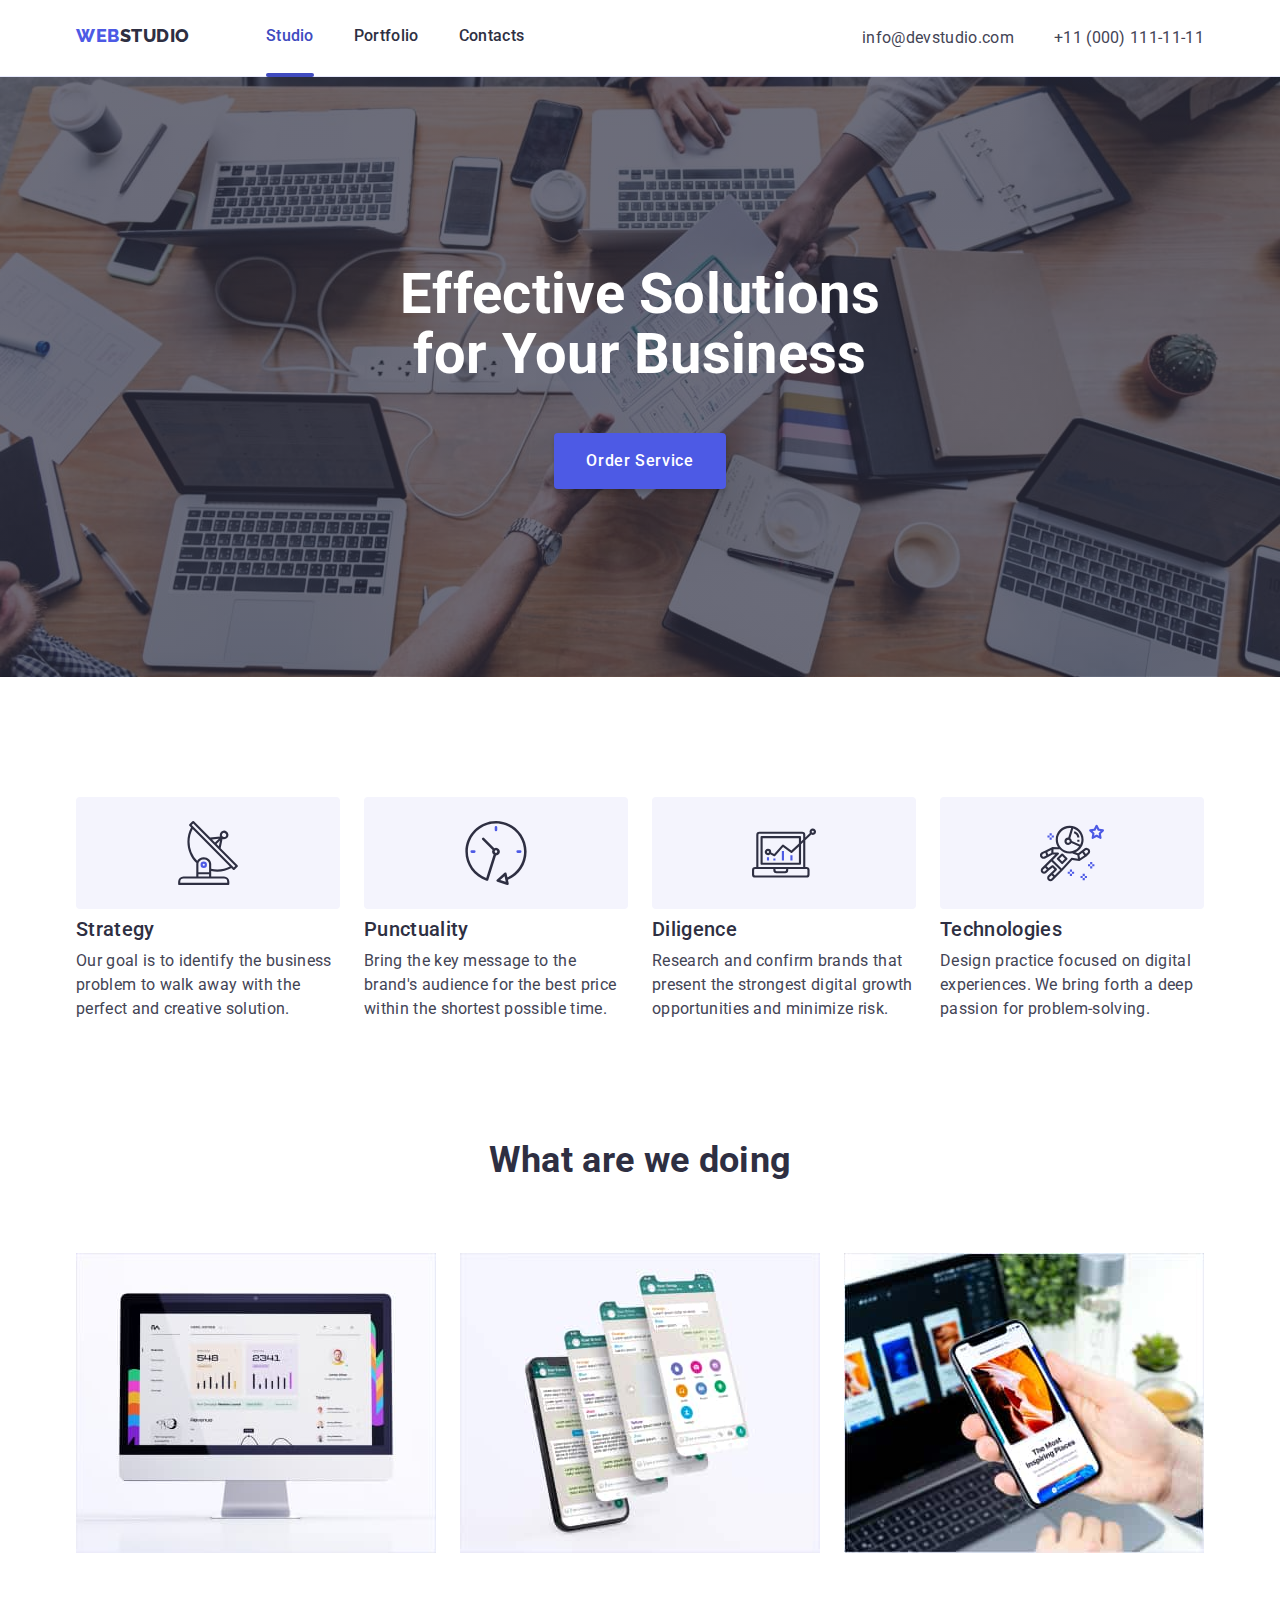
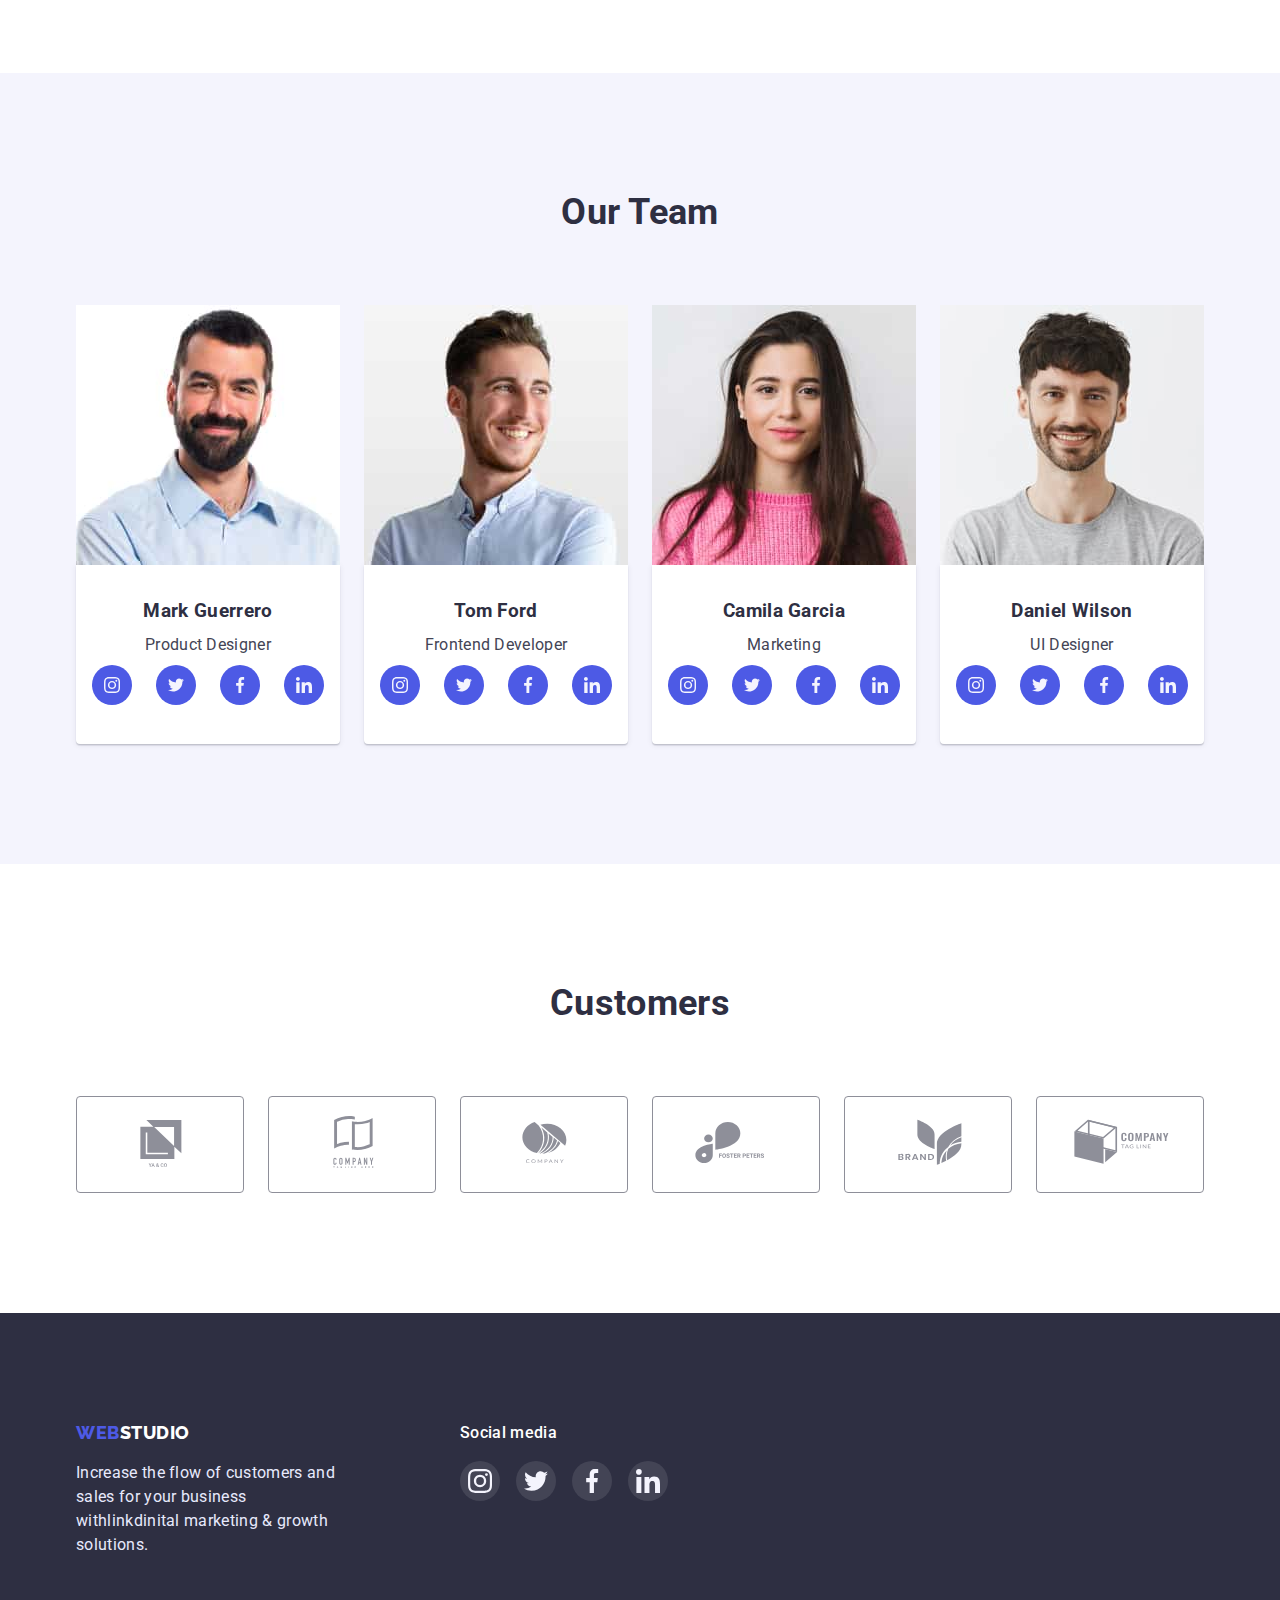
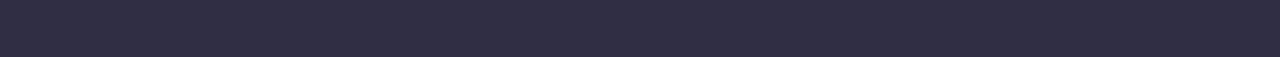
==== index.html @ 4f1c42b6 "Initial commit" ====
<!DOCTYPE html>
<html lang="en">
  <head>
    <meta charset="UTF-8" />
    <meta http-equiv="X-UA-Compatible" content="IE=edge" />
    <meta name="viewport" content="width=device-width, initial-scale=1.0" />
    <title>Document</title>
    <link rel="preconnect" href="https://fonts.googleapis.com" />
    <link rel="preconnect" href="https://fonts.gstatic.com" crossorigin />
    <link rel="preconnect" href="https://fonts.googleapis.com" />
    <link rel="preconnect" href="https://fonts.gstatic.com" crossorigin />
    <link
      href="https://fonts.googleapis.com/css2?family=Raleway:wght@800&family=Roboto:wght@400;500;700&display=swap"
      rel="stylesheet"
    />
    <link
      rel="stylesheet"
      href="https://cdnjs.cloudflare.com/ajax/libs/modern-normalize/1.1.0/modern-normalize.min.css"
    />
    <link rel="stylesheet" href="./css/styles.css" />
  </head>
  <body>
    <header class="header">
      <div class="container">
        <div class="header-inner">
          <nav class="navigation">
            <a class="logo" href="./index.html"
              >Web<span class="decorarion-header">Studio</span></a
            >
            <ul class="list nav-list">
              <li class="nav-item">
                <a class="nav-list-link current" href="./index.html">Studio</a>
              </li>
              <li class="nav-item">
                <a class="nav-list-link" href="./portfolio.html">Portfolio</a>
              </li>
              <li class="nav-item">
                <a class="nav-list-link" href="">Contacts</a>
              </li>
            </ul>
          </nav>
          <address>
            <ul class="list contact-list">
              <li>
                <a class="contacts-list-link" href="mailto:info@devstudio.com"
                  >info@devstudio.com</a
                >
              </li>
              <li>
                <a class="contacts-list-link" href="tel:+110001111111"
                  >+11 (000) 111-11-11</a
                >
              </li>
            </ul>
          </address>
        </div>
      </div>
    </header>
    <main>
      <section class="hero">
        <div class="container">
          <h1 class="title hero-title">
            Effective Solutions for Your Business
          </h1>
          <button class="button primary-button" type="button" data-modal-open>
            Order Service
          </button>
        </div>
      </section>
      <section class="section features">
        <div class="container">
          <h2 class="title visually-hidden">Features</h2>
          <ul class="list features-list">
            <li>
              <div class="thumb">
                <svg class="features-icon">
                  <use href="./images/icons.svg#icon-antenna"></use>
                </svg>
              </div>
              <h3 class="title features-title">Strategy</h3>
              <p>
                Our goal is to identify the business problem to walk away with
                the perfect and creative solution.
              </p>
            </li>
            <li>
              <div class="thumb">
                <svg class="features-icon">
                  <use href="./images/icons.svg#icon-clock"></use>
                </svg>
              </div>
              <h3 class="title features-title">Punctuality</h3>
              <p>
                Bring the key message to the brand's audience for the best price
                within the shortest possible time.
              </p>
            </li>
            <li>
              <div class="thumb">
                <svg class="features-icon">
                  <use href="./images/icons.svg#icon-diagram"></use>
                </svg>
              </div>
              <h3 class="title features-title">Diligence</h3>
              <p>
                Research and confirm brands that present the strongest digital
                growth opportunities and minimize risk.
              </p>
            </li>
            <li>
              <div class="thumb">
                <svg class="features-icon">
                  <use href="./images/icons.svg#icon-astronaut"></use>
                </svg>
              </div>
              <h3 class="title features-title">Technologies</h3>
              <p>
                Design practice focused on digital experiences. We bring forth a
                deep passion for problem-solving.
              </p>
            </li>
          </ul>
        </div>
      </section>
      <section class="section examples">
        <div class="container">
          <h2 class="title examples-title">What are we doing</h2>
          <ul class="list examples-list">
            <li>
              <img
                src="./images/offers1.jpg"
                width="360"
                alt="Making websites"
              />
            </li>
            <li>
              <img
                src="./images/offers2.jpg"
                width="360"
                alt="Creating telegram bots"
              />
            </li>
            <li>
              <img
                src="./images/offers3.jpg"
                width="360"
                alt="Creating mobile apps"
              />
            </li>
          </ul>
        </div>
      </section>
      <section class="section team">
        <div class="container">
          <h2 class="title team-title">Our Team</h2>
          <ul class="list team-list">
            <li class="team-item">
              <img src="./images/employee1.jpg" width="264" alt="Our worker" />
              <div class="team-item-descr">
                <h3 class="title team-item-title">Mark Guerrero</h3>
                <p class="team-item-text">Product Designer</p>
                <ul class="team-social-list list">
                  <li>
                    <a href="#" class="team-social-link">
                      <svg class="team-social-icon">
                        <use href="./images/icons.svg#icon-instagram"></use>
                      </svg>
                    </a>
                  </li>
                  <li>
                    <a href="#" class="team-social-link">
                      <svg class="team-social-icon">
                        <use href="./images/icons.svg#icon-twitter"></use>
                      </svg>
                    </a>
                  </li>
                  <li>
                    <a href="#" class="team-social-link">
                      <svg class="team-social-icon">
                        <use href="./images/icons.svg#icon-facebook"></use>
                      </svg>
                    </a>
                  </li>
                  <li>
                    <a href="#" class="team-social-link">
                      <svg class="team-social-icon">
                        <use href="./images/icons.svg#icon-linkedin"></use>
                      </svg>
                    </a>
                  </li>
                </ul>
              </div>
            </li>
            <li class="team-item">
              <img src="./images/employee2.jpg" width="264" alt="Our worker" />
              <div class="team-item-descr">
                <h3 class="title team-item-title">Tom Ford</h3>
                <p class="team-item-text">Frontend Developer</p>
                <ul class="team-social-list list">
                  <li>
                    <a href="#" class="team-social-link">
                      <svg class="team-social-icon">
                        <use href="./images/icons.svg#icon-instagram"></use>
                      </svg>
                    </a>
                  </li>
                  <li>
                    <a href="#" class="team-social-link">
                      <svg class="team-social-icon">
                        <use href="./images/icons.svg#icon-twitter"></use>
                      </svg>
                    </a>
                  </li>
                  <li>
                    <a href="#" class="team-social-link">
                      <svg class="team-social-icon">
                        <use href="./images/icons.svg#icon-facebook"></use>
                      </svg>
                    </a>
                  </li>
                  <li>
                    <a href="#" class="team-social-link">
                      <svg class="team-social-icon">
                        <use href="./images/icons.svg#icon-linkedin"></use>
                      </svg>
                    </a>
                  </li>
                </ul>
              </div>
            </li>
            <li class="team-item">
              <img src="./images/employee3.jpg" width="264" alt="Our worker" />
              <div class="team-item-descr">
                <h3 class="title team-item-title">Camila Garcia</h3>
                <p class="team-item-text">Marketing</p>
                <ul class="team-social-list list">
                  <li>
                    <a href="#" class="team-social-link">
                      <svg class="team-social-icon">
                        <use href="./images/icons.svg#icon-instagram"></use>
                      </svg>
                    </a>
                  </li>
                  <li>
                    <a href="#" class="team-social-link">
                      <svg class="team-social-icon">
                        <use href="./images/icons.svg#icon-twitter"></use>
                      </svg>
                    </a>
                  </li>
                  <li>
                    <a href="#" class="team-social-link">
                      <svg class="team-social-icon">
                        <use href="./images/icons.svg#icon-facebook"></use>
                      </svg>
                    </a>
                  </li>
                  <li>
                    <a href="#" class="team-social-link">
                      <svg class="team-social-icon">
                        <use href="./images/icons.svg#icon-linkedin"></use>
                      </svg>
                    </a>
                  </li>
                </ul>
              </div>
            </li>
            <li class="team-item">
              <img src="./images/employee4.jpg" width="264" alt="Our worker" />
              <div class="team-item-descr">
                <h3 class="title team-item-title">Daniel Wilson</h3>
                <p class="team-item-text">UI Designer</p>
                <ul class="team-social-list list">
                  <li>
                    <a href="#" class="team-social-link">
                      <svg class="team-social-icon">
                        <use href="./images/icons.svg#icon-instagram"></use>
                      </svg>
                    </a>
                  </li>
                  <li>
                    <a href="#" class="team-social-link">
                      <svg class="team-social-icon">
                        <use href="./images/icons.svg#icon-twitter"></use>
                      </svg>
                    </a>
                  </li>
                  <li>
                    <a href="#" class="team-social-link">
                      <svg class="team-social-icon">
                        <use href="./images/icons.svg#icon-facebook"></use>
                      </svg>
                    </a>
                  </li>
                  <li>
                    <a href="#" class="team-social-link">
                      <svg class="team-social-icon">
                        <use href="./images/icons.svg#icon-linkedin"></use>
                      </svg>
                    </a>
                  </li>
                </ul>
              </div>
            </li>
          </ul>
        </div>
      </section>
      <section class="section customers">
        <div class="container">
          <h2 class="title customers-title">Customers</h2>
          <ul class="customers-list list">
            <li>
              <a href="#" class="customers-list-link link">
                <svg class="customers-icon">
                  <use href="./images/icons.svg#icon-customer1"></use>
                </svg>
              </a>
            </li>
            <li>
              <a href="#" class="customers-list-link link">
                <svg class="customers-icon">
                  <use href="./images/icons.svg#icon-customer2"></use>
                </svg>
              </a>
            </li>
            <li>
              <a href="#" class="customers-list-link link">
                <svg class="customers-icon">
                  <use href="./images/icons.svg#icon-customer3"></use>
                </svg>
              </a>
            </li>
            <li>
              <a href="#" class="customers-list-link link">
                <svg class="customers-icon">
                  <use href="./images/icons.svg#icon-customer4"></use>
                </svg>
              </a>
            </li>
            <li>
              <a href="#" class="customers-list-link link">
                <svg class="customers-icon">
                  <use href="./images/icons.svg#icon-customer5"></use>
                </svg>
              </a>
            </li>
            <li>
              <a href="#" class="customers-list-link link">
                <svg class="customers-icon">
                  <use href="./images/icons.svg#icon-customer6"></use>
                </svg>
              </a>
            </li>
          </ul>
        </div>
      </section>
    </main>
    <footer class="footer">
      <div class="container">
        <div class="footer-inner">
          <div class="footer-textbox">
            <a class="logo" href="./index.html"
              >Web<span class="decorarion-footer">Studio</span></a
            >
            <p class="footer-text">
              Increase the flow of customers and sales for your business
              withlinkdinital marketing & growth solutions.
            </p>
          </div>
          <div class="footer-socials">
            <p class="footer-socials-text">Social media</p>
            <ul class="footer-socials-list list">
              <li>
                <a href="#" class="footer-socials-link">
                  <svg class="footer-socials-icon">
                    <use href="./images/icons.svg#icon-instagram"></use>
                  </svg>
                </a>
              </li>
              <li>
                <a href="#" class="footer-socials-link">
                  <svg class="footer-socials-icon">
                    <use href="./images/icons.svg#icon-twitter"></use>
                  </svg>
                </a>
              </li>
              <li>
                <a href="#" class="footer-socials-link">
                  <svg class="footer-socials-icon">
                    <use href="./images/icons.svg#icon-facebook"></use>
                  </svg>
                </a>
              </li>
              <li>
                <a href="#" class="footer-socials-link">
                  <svg class="footer-socials-icon">
                    <use href="./images/icons.svg#icon-linkedin"></use>
                  </svg>
                </a>
              </li>
            </ul>
          </div>
        </div>
      </div>
    </footer>
    <div class="backdrop is-hidden" data-modal>
      <div class="modal">
        <button type="button" class="modal-close" data-modal-close>
          <svg class="modal-close-icon">
            <use href="./images/icons.svg#close"></use>
          </svg>
        </button>
      </div>
    </div>

    <script src="./js/modal.js"></script>
  </body>
</html>
---- css/styles.css ----
/* Основной цвет текста #2E2F42 */
/* Вторичный цвет текста #434455 */
/* Акцент #4D5AE5 */
/* Белый #FFFFFF */
/* Акцентный текст #E7E9FC */
:root {
  --primary-text-color: #434455;
  --title-text-color: #2e2f42;
  --accent-color: #4d5ae5;
  --white-color: #ffffff;
  --accent-text-color: #e7e9fc;
  --main-hover-color: #404bbf;
  --background-color: #f4f4fd;
  --svg-fill-color: #8e8f99;

  --main-font-font-family: "Roboto", sans-serif;
  --secondary-font-font-family: "Raleway", sans-serif;

  --main-trans-dur: 250ms;
  --main-trans-time-func: cubic-bezier(0.4, 0, 0.2, 1);
}

/* =============== Reset =============== */

h1,
h2,
h3,
h4,
h5,
h6,
ul,
p {
  margin: 0;
  padding: 0;
}

img {
  display: block;
}

button {
  cursor: pointer;
}

/* =============== Common =============== */

body {
  font-family: var(--main-font-font-family);
  font-weight: 400;
  font-size: 16px;
  line-height: 1.5;
  letter-spacing: 0.02em;
  background-color: var(--white-color);
  color: var(--primary-text-color);
}

.container {
  max-width: 1158px;
  padding: 0 15px;
  margin-left: auto;
  margin-right: auto;
}

.list {
  list-style: none;
}

.title {
  color: var(--title-text-color);
}

.section {
  padding-bottom: 120px;
}

.button {
  border: none;
  cursor: pointer;
  font-family: inherit;
  font-size: inherit;
  line-height: inherit;
  font-weight: 500;
  letter-spacing: 0.04em;
}

.visually-hidden {
  position: absolute;
  width: 1px;
  height: 1px;
  margin: -1px;
  border: 0;
  padding: 0;

  white-space: nowrap;
  clip-path: inset(100%);
  clip: rect(0 0 0 0);
  overflow: hidden;
}

/* =============== Header =============== */

.header {
  border-bottom: 1px solid var(--accent-text-color);
}

.header-inner {
  display: flex;
  justify-content: space-between;
  align-items: center;
}

.navigation {
  display: flex;
  gap: 0 76px;
}

.logo {
  display: inline-block;
  padding-top: 24px;
  padding-bottom: 28px;

  font-family: var(--secondary-font-font-family);
  font-weight: 800;
  font-size: 18px;
  line-height: 1.33;
  letter-spacing: 0.03em;
  text-transform: uppercase;
  color: var(--accent-color);
  text-decoration: none;
}

.decorarion-header {
  color: var(--title-text-color);
}

.nav-list {
  display: flex;
  gap: 0 40px;
}

.nav-list-link {
  position: relative;
  display: inline-block;
  padding-top: 24px;
  padding-bottom: 28px;

  font-weight: 500;
  color: var(--title-text-color);
  text-decoration: none;

  transition: color var(--main-trans-dur) var(--main-trans-time-func);
}

.nav-list-link.current {
  color: var(--main-hover-color);
}

.nav-list-link.current::after {
  content: "";
  position: absolute;
  left: 0;
  top: calc(100% - 3px);

  width: 100%;
  height: 4px;
  background-color: var(--main-hover-color);
  border-radius: 2px;
}

.nav-list-link:hover,
.nav-list-link:focus {
  color: var(--main-hover-color);
}

.contact-list {
  display: flex;
  gap: 0 40px;
}

.contacts-list-link {
  display: inline-block;
  padding-top: 24px;
  padding-bottom: 24px;

  color: var(--primary-text-color);
  text-decoration: none;
  font-style: normal;

  transition: color var(--main-trans-dur) var(--main-trans-time-func);
}

.contacts-list-link:hover,
.contacts-list-link:focus {
  color: var(--main-hover-color);
}

/* =============== Hero =============== */

.hero {
  padding-top: 188px;
  padding-bottom: 188px;
  max-width: 1440px;
  margin: 0 auto;

  background-image: linear-gradient(
      to right,
      rgba(46, 47, 66, 0.7),
      rgba(46, 47, 66, 0.7)
    ),
    url("../images/hero-bg.jpg");
  background-repeat: no-repeat;
  background-position: center;
  background-color: var(--title-text-color);
  text-align: center;
}

.hero-title {
  max-width: 495px;
  margin: 0 auto;
  margin-bottom: 48px;

  font-size: 56px;
  line-height: 1.07;
  color: var(--white-color);
}

.primary-button {
  min-width: 169px;
  padding: 16px 32px;
  border-radius: 4px;

  color: var(--white-color);
  background-color: var(--accent-color);
  box-shadow: 0px 4px 4px rgba(0, 0, 0, 0.15);

  transition: background-color var(--main-trans-dur) var(--main-trans-time-func);
}

.primary-button:hover,
.primary-button:focus {
  background-color: var(--main-hover-color);
}

/* =============== Features =============== */

.features {
  padding-top: 120px;
}

.features-list {
  display: flex;
  gap: 24px;
  flex-wrap: wrap;
}

.features-list li {
  flex-basis: calc((100% - 72px) / 4);
}

.thumb {
  background-color: var(--background-color);
  padding: 24px 100px;
  margin-bottom: 8px;
  border-radius: 4px;
}

.features-icon {
  width: 64px;
  height: 64px;
  display: block;
}

.features-title {
  margin-bottom: 8px;

  font-weight: 500;
  font-size: 20px;
  line-height: 1.2;
}

/* =============== Examples =============== */

.examples-list {
  display: flex;
  flex-wrap: wrap;
  gap: 24px;
}

.examples-title,
.team-title {
  margin-bottom: 72px;

  font-weight: 700;
  font-size: 36px;
  line-height: 1.11;
  text-align: center;
}

/* =============== Team =============== */

.team {
  padding-top: 120px;

  background-color: var(--background-color);
}

.team-list {
  display: flex;
  flex-wrap: wrap;
  gap: 24px;

  text-align: center;
}

.team-list li {
  flex-basis: calc((100% - 72px) / 4);
}

.team-item img {
  display: block;
}

.team-item-descr {
  padding: 32px 16px;
  border-radius: 0px 0px 4px 4px;

  box-shadow: 0px 1px 6px rgba(46, 47, 66, 0.08),
    0px 1px 1px rgba(46, 47, 66, 0.16), 0px 2px 1px rgba(46, 47, 66, 0.08);
  background-color: var(--white-color);
}

.team-item-title {
  margin-bottom: 8px;
}

.team-item-text {
  margin-bottom: 8px;
}

.team-social-list {
  display: flex;
  gap: 0 24px;
  align-items: center;
}

.team-social-link {
  display: inline-block;
  padding: 12px;
  border-radius: 50%;

  background-color: var(--accent-color);

  transition: background-color var(--main-trans-dur) var(--main-trans-time-func);
}

.team-social-icon {
  display: block;
  width: 16px;
  height: 16px;

  fill: var(--background-color);
}

.team-social-link:hover,
.team-social-link:focus {
  background-color: var(--main-hover-color);
}

/* =============== Customers =============== */

.customers {
  padding-top: 120px;
}

.customers-title {
  margin-bottom: 72px;

  text-align: center;
  font-size: 36px;
  line-height: 1.11;
}

.customers-list {
  display: flex;
  flex-wrap: wrap;
  gap: 24px;
}

.customers-list li {
  flex-basis: calc((100% - 120px) / 6);
}

.customers-list-link {
  display: inline-block;
  border: 1px solid var(--svg-fill-color);
  border-radius: 4px;
  padding: 16px 31px;

  color: var(--svg-fill-color);

  transition: color var(--main-trans-dur) var(--main-trans-time-func),
    border var(--main-trans-dur) var(--main-trans-time-func);
}

.customers-icon {
  width: 104px;
  height: 56px;
  fill: currentColor;
}

.customers-list-link:hover,
.customers-list-link:focus {
  border: 1px solid var(--main-hover-color);
  color: var(--main-hover-color);
}

/* =============== Footer =============== */

.footer {
  padding-top: 100px;
  padding-bottom: 100px;

  background-color: var(--title-text-color);
}

.footer-inner {
  display: flex;
  gap: 0 120px;
}

.footer .logo {
  padding-top: 8px;
  padding-bottom: 16px;
}

.footer-text {
  max-width: 264px;

  color: var(--accent-text-color);
}

.decorarion-footer {
  color: var(--white-color);
}

.footer-socials-text {
  margin-top: 8px;
  margin-bottom: 16px;

  font-weight: 500;
  color: var(--white-color);
}

.footer-socials-list {
  display: flex;
  gap: 0 16px;
}

.footer-socials-link {
  display: inline-block;
  padding: 8px;
  border-radius: 50%;

  fill: var(--background-color);
  background: rgba(255, 255, 255, 0.1);

  transition: background-color var(--main-trans-dur) var(--main-trans-time-func);
}

.footer-socials-link:hover,
.footer-socials-link:focus {
  background-color: #31d0aa;
}

.footer-socials-icon {
  display: block;
  width: 24px;
  height: 24px;
}

/* =============== Modal window =============== */

.backdrop {
  position: fixed;
  z-index: 100;
  top: 0;
  left: 0;
  width: 100vw;
  height: 100vh;

  background-color: rgba(46, 47, 66, 0.4);

  opacity: 1;
  visibility: visible;
  transition: opacity var(--main-trans-dur) var(--main-trans-time-func),
    visibility var(--main-trans-dur) var(--main-trans-time-func);
}

.backdrop.is-hidden {
  opacity: 0;
  pointer-events: none;
  visibility: hidden;
}

.backdrop.is-hidden .modal {
  transform: translate(-50%, -50%) scale(0.7);
}

.modal {
  position: absolute;
  top: 50%;
  left: 50%;
  min-width: 408px;
  min-height: 576px;

  background: #fcfcfc;
  box-shadow: 0px 1px 1px rgba(0, 0, 0, 0.14), 0px 1px 3px rgba(0, 0, 0, 0.12),
    0px 2px 1px rgba(0, 0, 0, 0.2);
  border-radius: 4px;

  transform: translate(-50%, -50%) scale(1);
  transition: transform var(--main-trans-dur) var(--main-trans-time-func);
}

.modal-close {
  position: absolute;
  top: 24px;
  right: 24px;
  width: 24px;
  height: 24px;
  border: 1px solid rgba(0, 0, 0, 0.1);
  border-radius: 50%;
  display: flex;
  justify-content: center;
  align-items: center;

  background: #e7e9fc;
}

.modal-close-icon {
  width: 8px;
  height: 8px;
}

/* portfolio.html */

.portfolio {
  padding-top: 96px;
  padding-bottom: 120px;
}

.categories-list {
  margin-bottom: 72px;
  display: flex;
  justify-content: center;
  gap: 24px;
}

.secondary-button {
  padding: 12px 24px;
  border: 1px solid var(--accent-text-color);
  border-radius: 4px;

  background-color: var(--background-color);
  color: var(--accent-color);

  transition: background-color var(--main-trans-dur) var(--main-trans-time-func),
    color var(--main-trans-dur) var(--main-trans-time-func),
    box-shadow var(--main-trans-dur) var(--main-trans-time-func);
}

.secondary-button:hover,
.secondary-button:focus {
  border: 1px solid transparent;

  box-shadow: 0px 3px 1px rgba(0, 0, 0, 0.1), 0px 2px 1px rgba(0, 0, 0, 0.08),
    0px 2px 2px rgba(0, 0, 0, 0.12);
  background-color: var(--main-hover-color);
  color: var(--white-color);
}

.portfolio-list {
  justify-content: center;
  display: flex;
  flex-wrap: wrap;
  gap: 48px 24px;
}

.portfolio-list li {
  flex-basis: calc((100% - 48px) / 3);
}

.portfolio-list-link {
  display: inline-block;

  text-decoration: none;

  transition: box-shadow var(--main-trans-dur) var(--main-trans-time-func);
}

.portfolio-card-overlay {
  position: absolute;
  left: 0;
  top: 0;
  width: 100%;
  height: 100%;
  padding: 40px 32px 0;
  transform: translateY(100%);

  background-color: var(--accent-color);

  transition: transform var(--main-trans-dur) var(--main-trans-time-func);
}

.portfolio-card-text {
  color: var(--background-color);
}

.portfolio-list-link:hover,
.portfolio-list-link:focus {
  box-shadow: 0px 1px 6px rgba(46, 47, 66, 0.08),
    0px 1px 1px rgba(46, 47, 66, 0.16), 0px 2px 1px rgba(46, 47, 66, 0.08);
}

.portfolio-list-link:hover .portfolio-card-overlay,
.portfolio-list-link:focus .portfolio-card-overlay {
  transform: translateY(0);
}

.portfolio-thumb {
  position: relative;
  overflow: hidden;
}

.portfolio-img {
  display: block;
}

.portfolio-item-descr {
  padding: 32px 16px;
  border-right: 1px solid var(--accent-text-color);
  border-left: 1px solid var(--accent-text-color);
  border-bottom: 1px solid var(--accent-text-color);
}

.portfolio-item-title {
  margin-bottom: 8px;

  font-weight: 500;
  font-size: 20px;
  line-height: 1.2;
}

.portfolio-item-text {
  color: var(--primary-text-color);
}
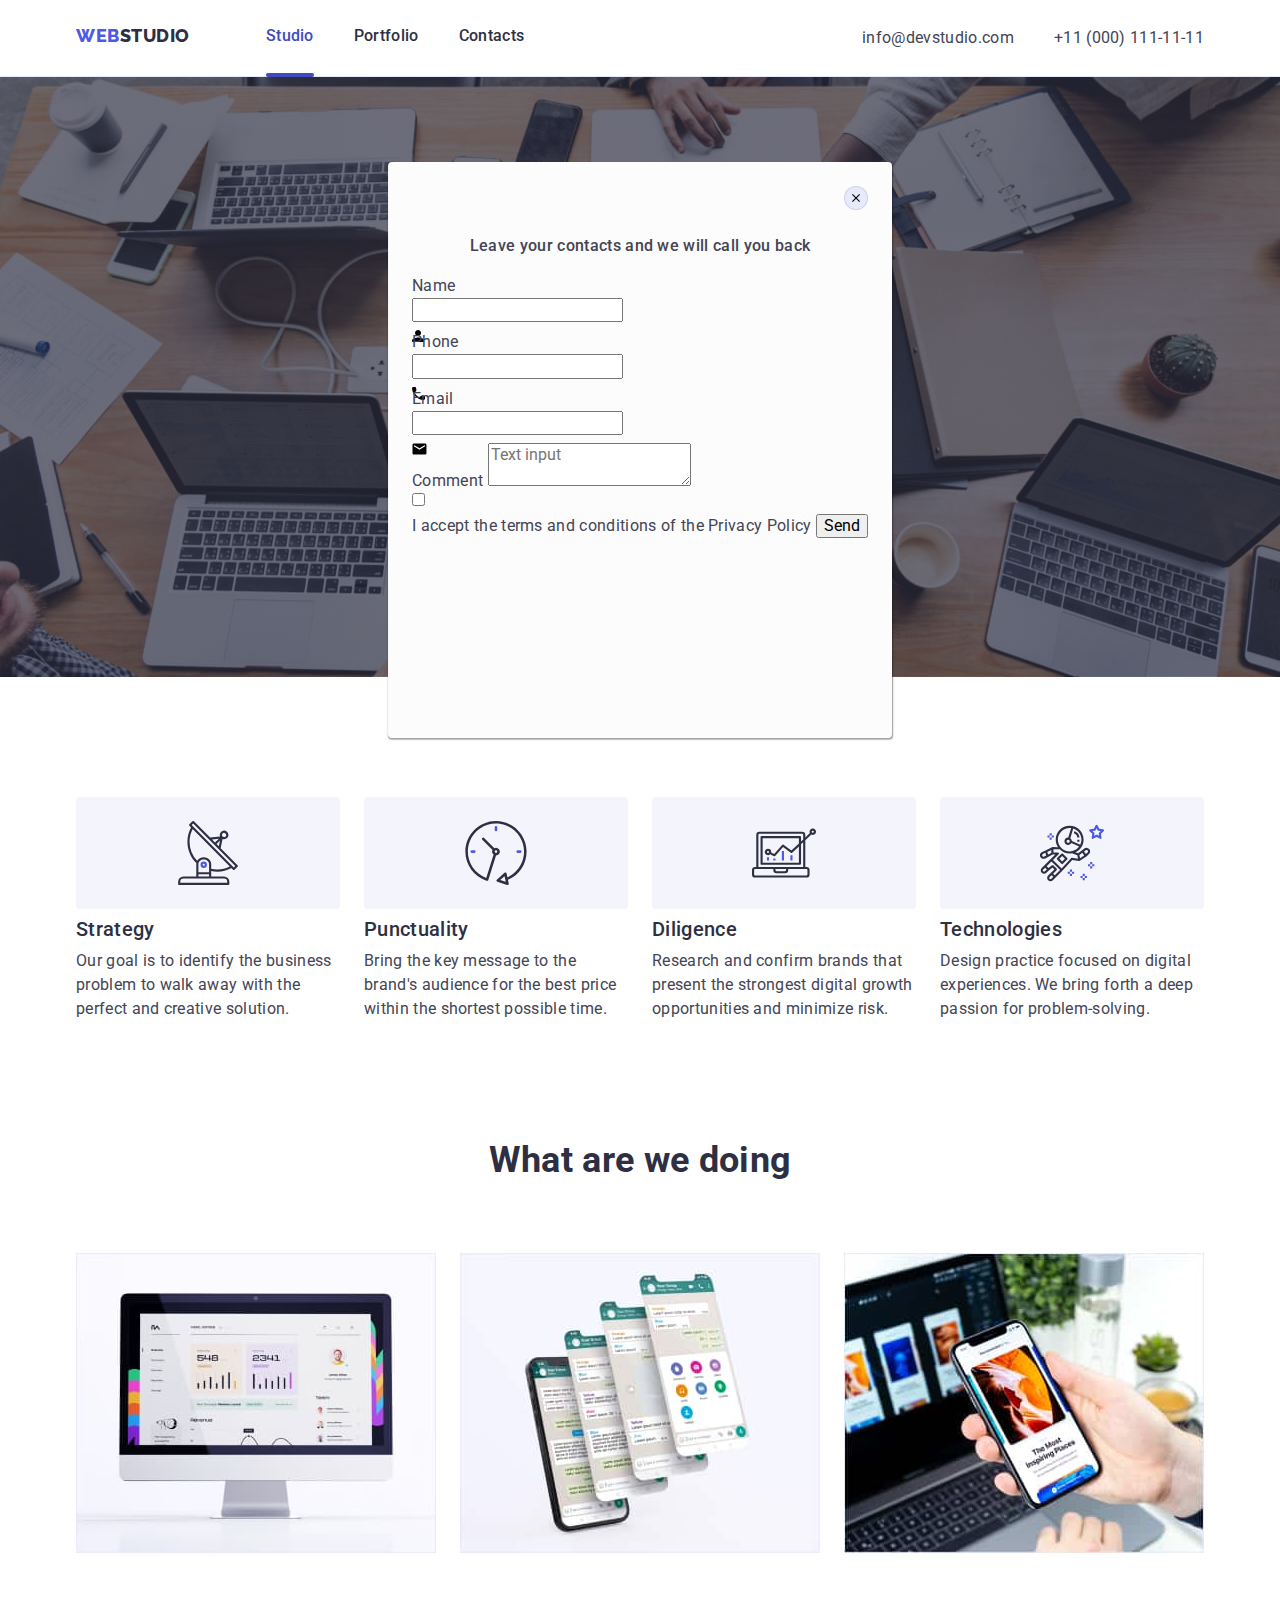
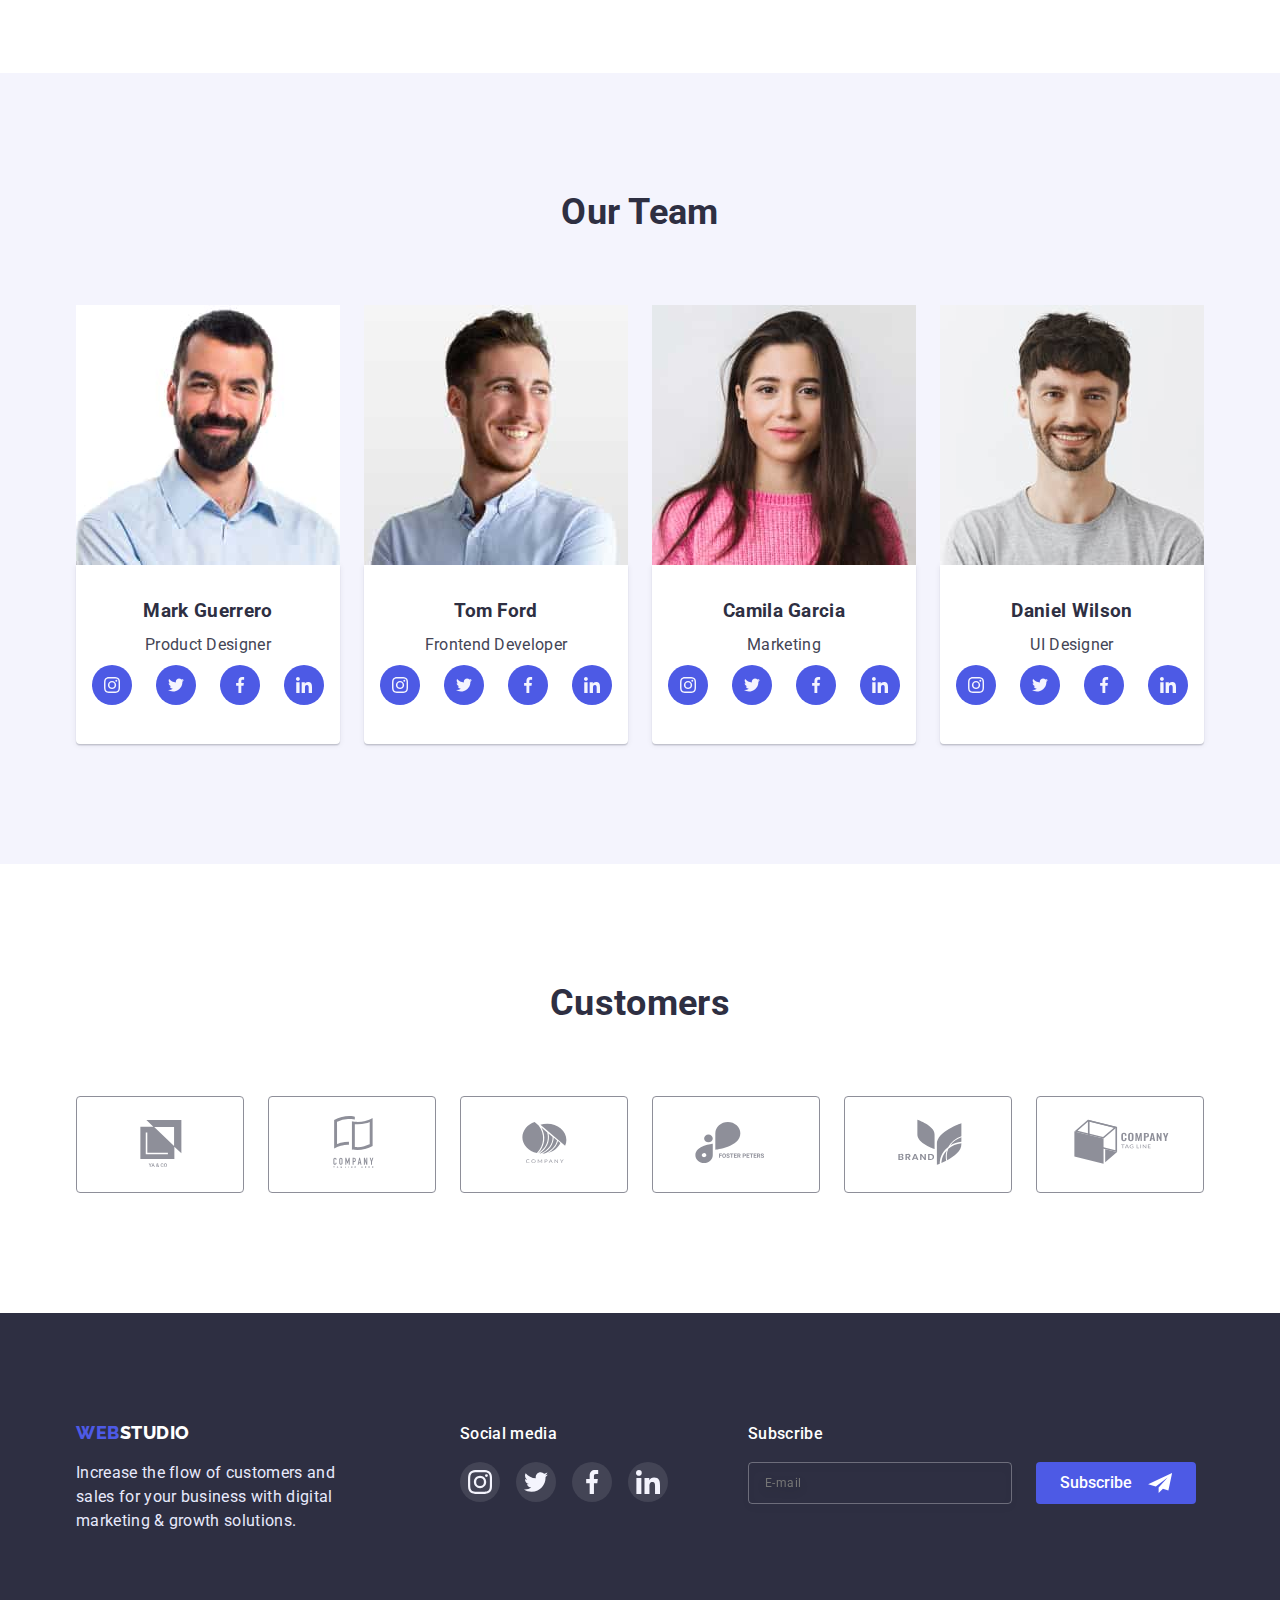
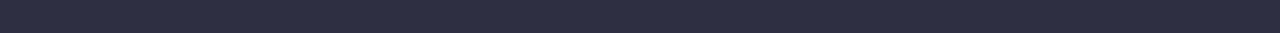
==== commit 0838b175: "footer form" ====
--- a/index.html
+++ b/index.html
@@ -363,8 +363,8 @@
               >Web<span class="decorarion-footer">Studio</span></a
             >
             <p class="footer-text">
-              Increase the flow of customers and sales for your business
-              withlinkdinital marketing & growth solutions.
+              Increase the flow of customers and sales for your business with
+              digital marketing & growth solutions.
             </p>
           </div>
           <div class="footer-socials">
@@ -400,18 +400,72 @@
               </li>
             </ul>
           </div>
+          <div class="subscription-box">
+            <p class="subscription-box-text">Subscribe</p>
+            <form class="subscription-form">
+              <label class="visually-hidden" for="email">Email</label>
+              <input
+                class="subscription-form-input"
+                type="email"
+                placeholder="E-mail"
+                name="email"
+                id="email"
+              />
+              <button class="subscription-form-btn" type="submit">
+                Subscribe
+                <svg class="subscription-form-icon">
+                  <use href="./images/icons.svg#icon-send"></use>
+                </svg>
+              </button>
+            </form>
+          </div>
         </div>
       </div>
     </footer>
-    <div class="backdrop is-hidden" data-modal>
-      <div class="modal">
-        <button type="button" class="modal-close" data-modal-close>
-          <svg class="modal-close-icon">
-            <use href="./images/icons.svg#close"></use>
+    <!-- <div class="backdrop is-hidden" data-modal> -->
+    <div class="modal">
+      <button type="button" class="modal-close" data-modal-close>
+        <svg class="modal-close-icon">
+          <use href="./images/icons.svg#close"></use>
+        </svg>
+      </button>
+      <p class="modal-title">
+        <b>Leave your contacts and we will call you back</b>
+      </p>
+      <form class="modal-form">
+        <label class="modal-form-label"
+          >Name
+          <input type="text" name="user_name" />
+          <svg class="modal-input-icon" width="12" height="12">
+            <use href="./images/icons.svg#icon-name"></use>
           </svg>
-        </button>
-      </div>
+        </label>
+        <label class="modal-form-label"
+          >Phone
+          <input type="tel" name="user_phone" />
+          <svg class="modal-input-icon" width="13" height="13">
+            <use href="./images/icons.svg#icon-phone"></use>
+          </svg>
+        </label>
+        <label class="modal-form-label"
+          >Email
+          <input type="email" name="user_email" />
+          <svg class="modal-input-icon" width="15" height="12">
+            <use href="./images/icons.svg#icon-email"></use>
+          </svg>
+        </label>
+        <label class="modal-form-label"
+          >Comment
+          <textarea name="modal_commen" placeholder="Text input"></textarea>
+        </label>
+        <label class="modal-form-label">
+          <input type="checkbox" name="policy" /> I accept the terms and
+          conditions of the <a class="privacy">Privacy Policy</a>
+        </label>
+        <button type="submit">Send</button>
+      </form>
     </div>
+    <!-- </div> -->
 
     <script src="./js/modal.js"></script>
   </body>
--- a/css/styles.css
+++ b/css/styles.css
@@ -42,6 +42,10 @@
   cursor: pointer;
 }
 
+b {
+  font-weight: inherit;
+}
+
 /* =============== Common =============== */
 
 body {
@@ -425,7 +429,11 @@
 
 .footer-inner {
   display: flex;
-  gap: 0 120px;
+  align-items: baseline;
+}
+
+.footer-textbox {
+  margin-right: 120px;
 }
 
 .footer .logo {
@@ -443,8 +451,12 @@
   color: var(--white-color);
 }
 
-.footer-socials-text {
-  margin-top: 8px;
+.footer-socials {
+  margin-right: 80px;
+}
+
+.footer-socials-text,
+.subscription-box-text {
   margin-bottom: 16px;
 
   font-weight: 500;
@@ -476,6 +488,51 @@
   display: block;
   width: 24px;
   height: 24px;
+}
+
+.subscription-form {
+  display: flex;
+  gap: 0 24px;
+}
+
+.subscription-form-input {
+  display: block;
+  width: 264px;
+  padding: 8px 0 8px 16px;
+  border: 1px solid rgba(255, 255, 255, 0.3);
+  filter: drop-shadow(0px 4px 4px rgba(0, 0, 0, 0.15));
+  border-radius: 4px;
+
+  background-color: transparent;
+  letter-spacing: 0.04em;
+  color: rgba(255, 255, 255, 0.6);
+  font-size: 12px;
+  line-height: 2;
+}
+
+.subscription-form-btn {
+  display: flex;
+  align-items: center;
+  padding: 10px 24px;
+  border: none;
+  border-radius: 4px;
+
+  background-color: var(--accent-color);
+  font-weight: 500;
+  color: var(--white-color);
+
+  transition: background-color var(--main-trans-dur) var(--main-trans-time-func);
+}
+
+.subscription-form-btn:hover,
+.subscription-form-btn:focus {
+  background-color: var(--main-hover-color);
+}
+
+.subscription-form-icon {
+  width: 24px;
+  height: 20px;
+  margin-left: 16px;
 }
 
 /* =============== Modal window =============== */
@@ -512,6 +569,7 @@
   left: 50%;
   min-width: 408px;
   min-height: 576px;
+  padding: 72px 24px 24px;
 
   background: #fcfcfc;
   box-shadow: 0px 1px 1px rgba(0, 0, 0, 0.14), 0px 1px 3px rgba(0, 0, 0, 0.12),
@@ -542,6 +600,29 @@
   height: 8px;
 }
 
+.modal-title {
+  margin-bottom: 16px;
+
+  text-align: center;
+  font-weight: 500;
+}
+.modal-form {
+}
+.modal-form-label {
+  position: relative;
+}
+
+.modal-form-label input {
+  display: block;
+  margin-bottom: 8px;
+}
+
+.modal-input-icon {
+  position: absolute;
+}
+.privacy {
+}
+
 /* portfolio.html */
 
 .portfolio {
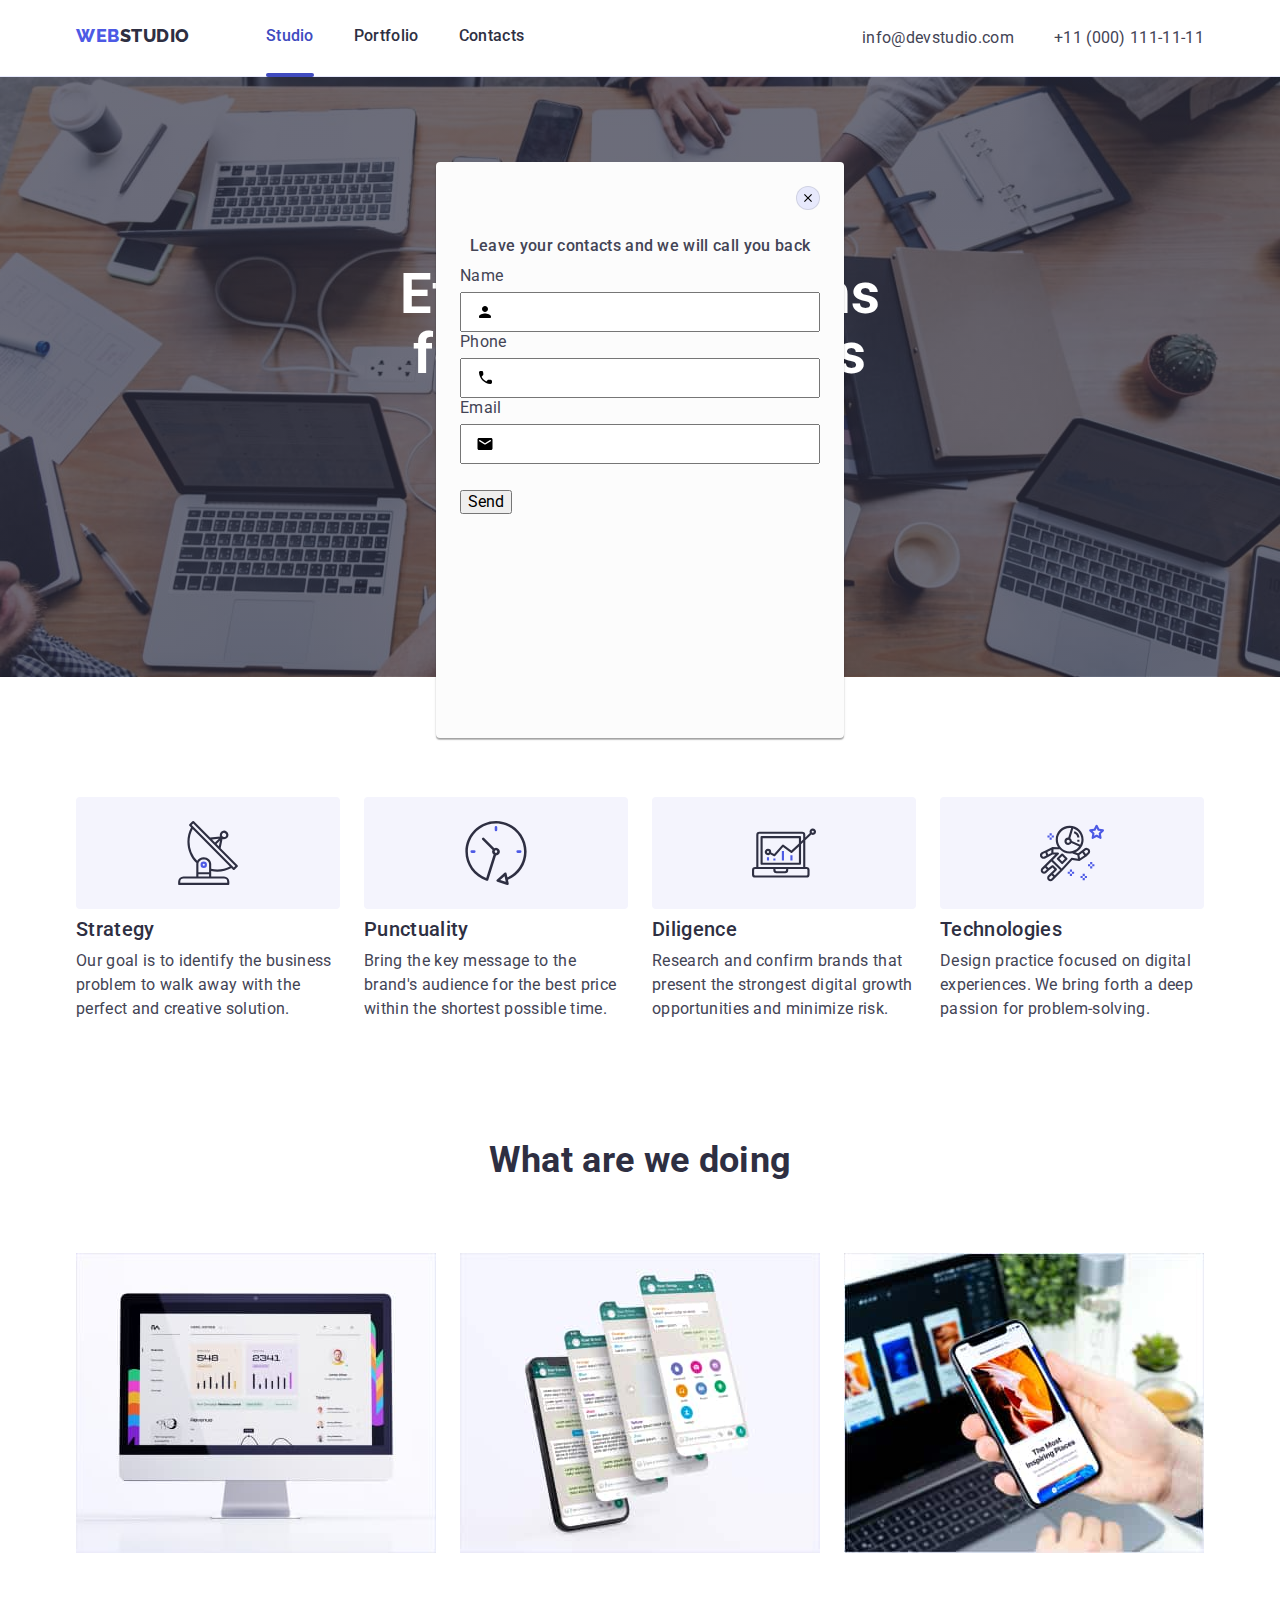
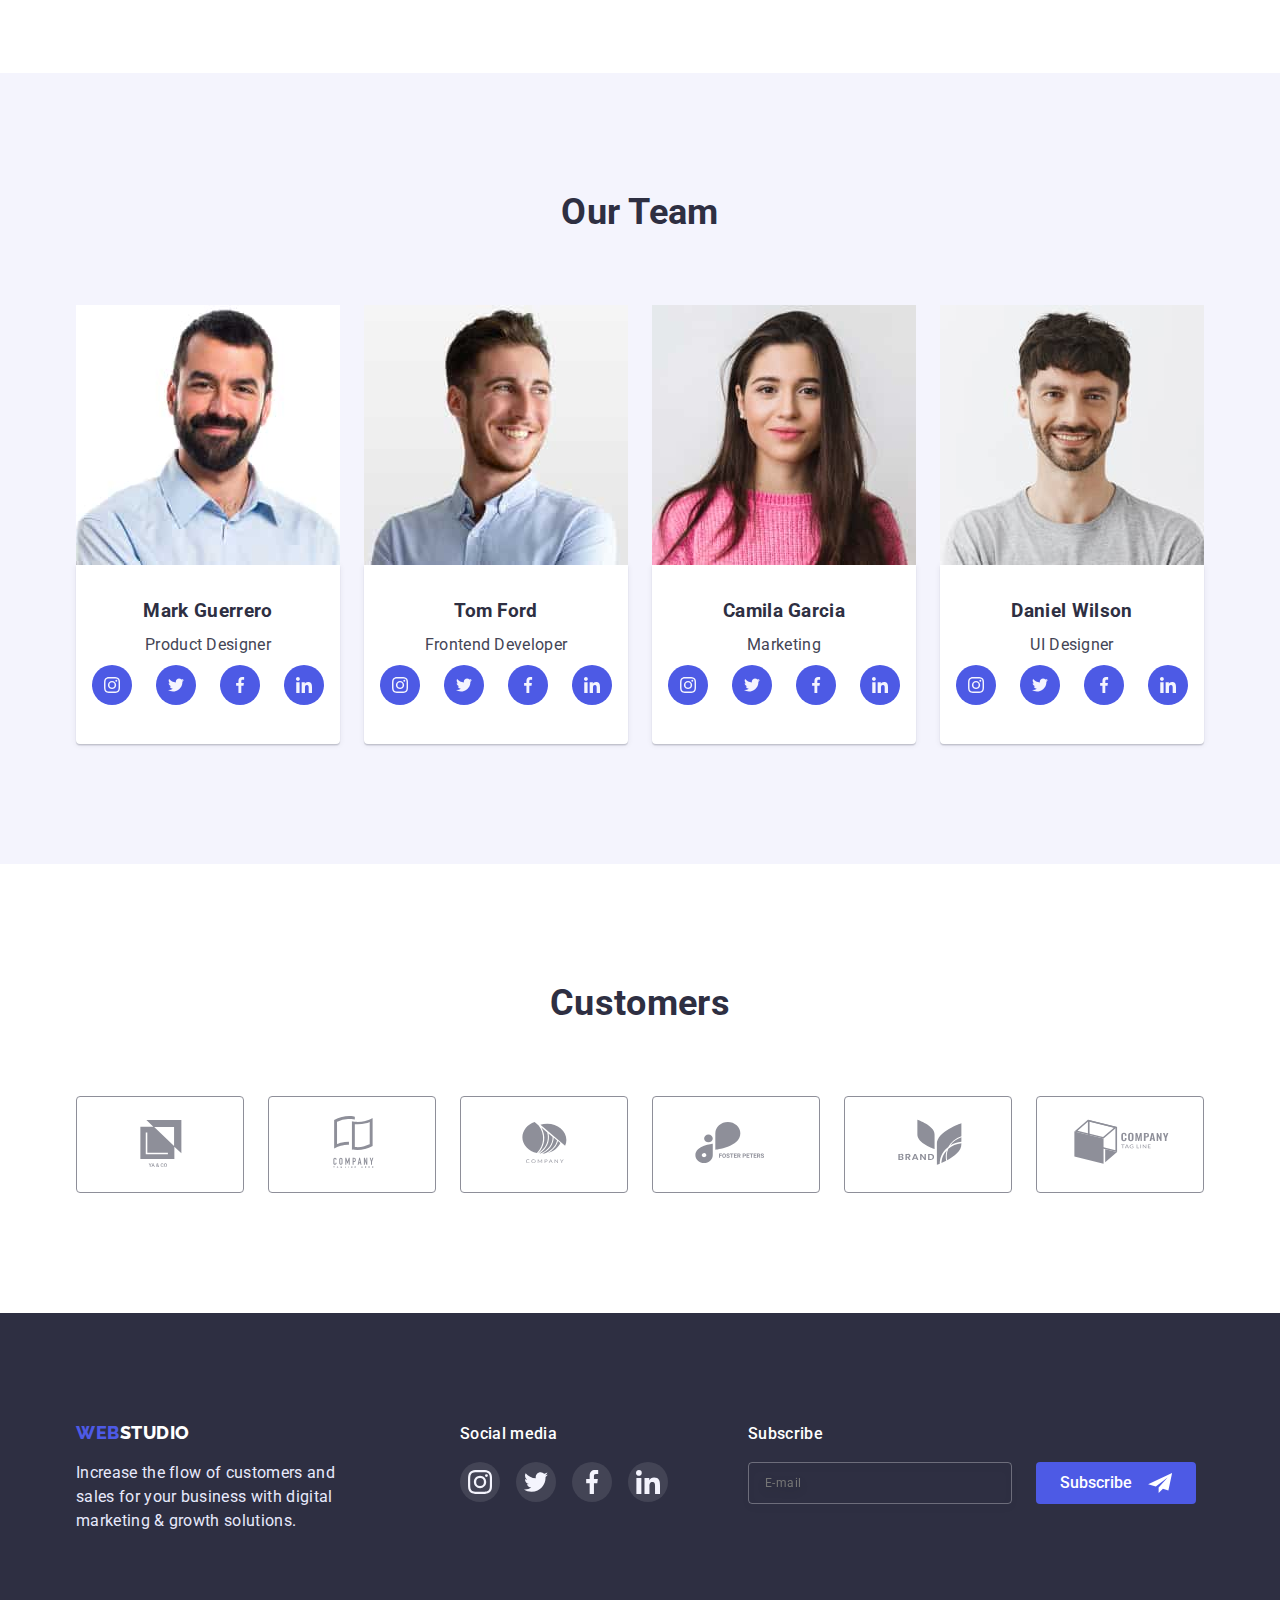
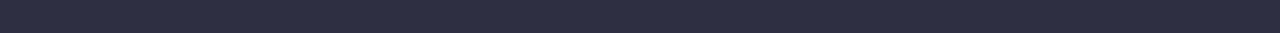
==== commit b18eaa7a: "changes" ====
--- a/index.html
+++ b/index.html
@@ -433,35 +433,35 @@
         <b>Leave your contacts and we will call you back</b>
       </p>
       <form class="modal-form">
-        <label class="modal-form-label"
-          >Name
+        <label class="modal-form-field">
+          <span class="modal-form-label">Name</span>
           <input type="text" name="user_name" />
-          <svg class="modal-input-icon" width="12" height="12">
-            <use href="./images/icons.svg#icon-name"></use>
+          <svg class="modal-input-icon" width="18" height="18">
+            <use href="./images/icons.svg#icon-person"></use>
           </svg>
         </label>
-        <label class="modal-form-label"
-          >Phone
+        <label class="modal-form-field">
+          <span class="modal-form-label">Phone</span>
           <input type="tel" name="user_phone" />
-          <svg class="modal-input-icon" width="13" height="13">
+          <svg class="modal-input-icon" width="18" height="24">
             <use href="./images/icons.svg#icon-phone"></use>
           </svg>
         </label>
-        <label class="modal-form-label"
-          >Email
+        <label class="modal-form-field">
+          <span class="modal-form-label">Email</span>
           <input type="email" name="user_email" />
-          <svg class="modal-input-icon" width="15" height="12">
+          <svg class="modal-input-icon" width="18" height="24">
             <use href="./images/icons.svg#icon-email"></use>
           </svg>
         </label>
-        <label class="modal-form-label"
+        <!-- <label class="modal-form-label"
           >Comment
           <textarea name="modal_commen" placeholder="Text input"></textarea>
         </label>
         <label class="modal-form-label">
           <input type="checkbox" name="policy" /> I accept the terms and
           conditions of the <a class="privacy">Privacy Policy</a>
-        </label>
+        </label> -->
         <button type="submit">Send</button>
       </form>
     </div>
--- a/css/styles.css
+++ b/css/styles.css
@@ -601,26 +601,44 @@
 }
 
 .modal-title {
-  margin-bottom: 16px;
+  margin-bottom: 34px;
 
   text-align: center;
   font-weight: 500;
 }
 .modal-form {
 }
+.modal-form-field {
+  position: relative;
+  display: block;
+  margin-bottom: 26px;
+}
+
 .modal-form-label {
-  position: relative;
-}
-
-.modal-form-label input {
-  display: block;
+  position: absolute;
+  bottom: calc(100% + 4px);
+}
+
+.modal-form-field input {
+  display: block;
+  width: 100%;
+  height: 40px;
   margin-bottom: 8px;
+  padding: 11px 0 11px 38px;
 }
 
 .modal-input-icon {
   position: absolute;
-}
+  top: 50%;
+  transform: translateY(-50%);
+  left: 16px;
+}
+
 .privacy {
+}
+
+.modal-form button {
+  display: block;
 }
 
 /* portfolio.html */
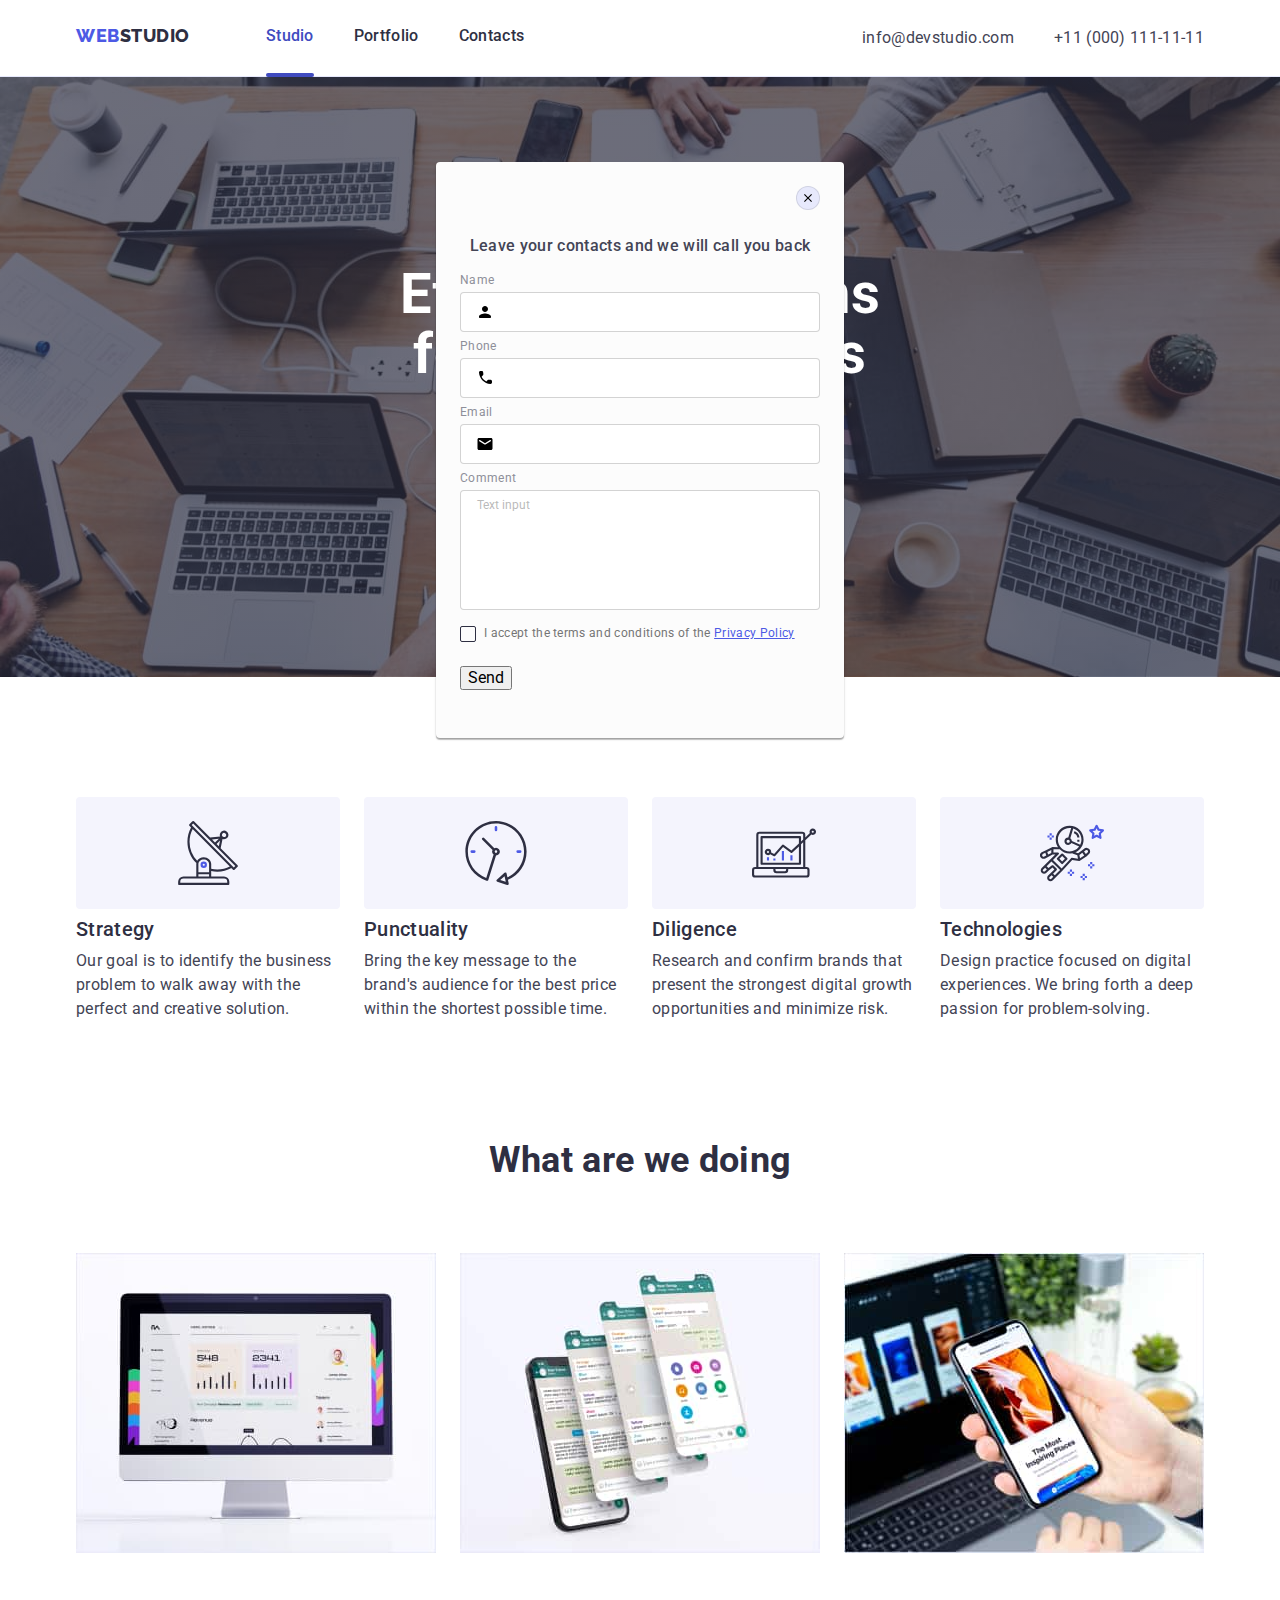
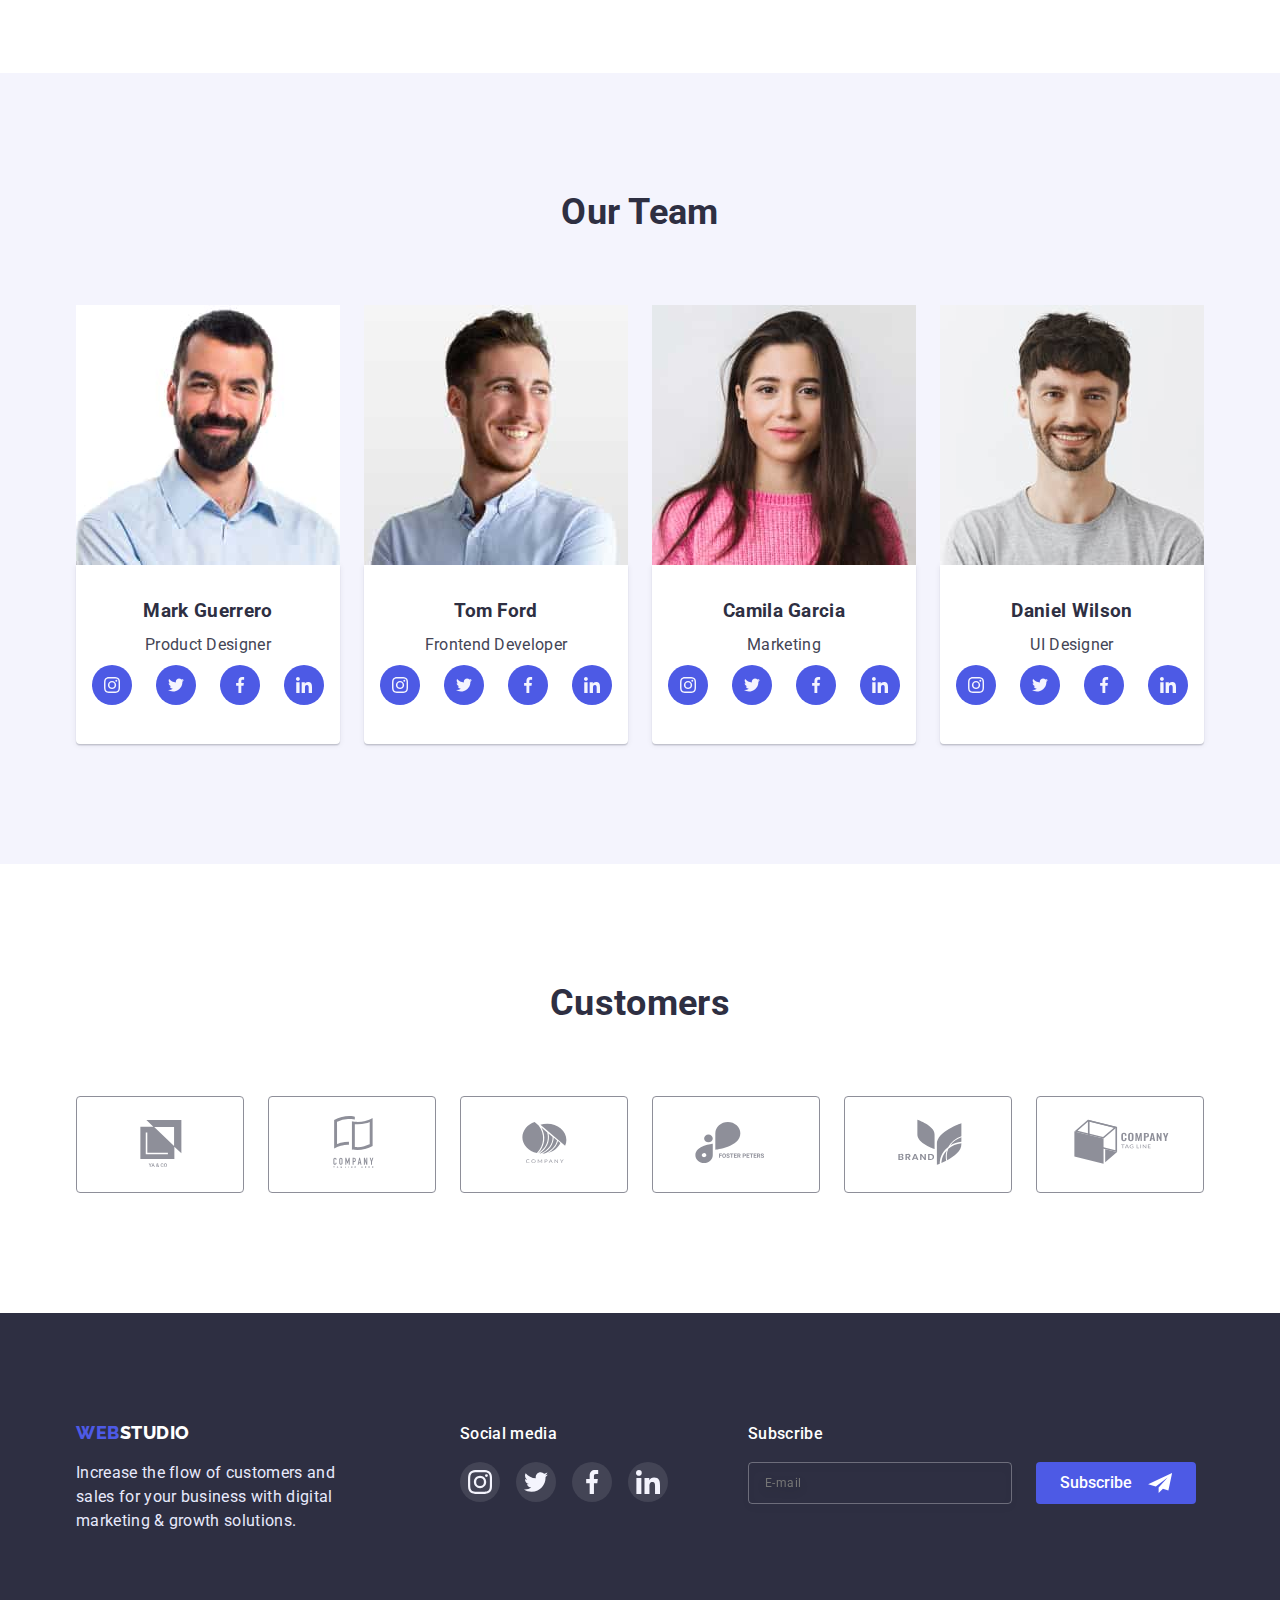
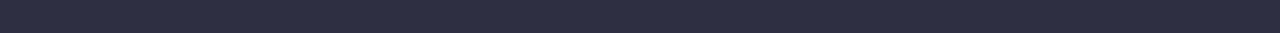
==== commit 6f5ed277: "modal-form" ====
--- a/index.html
+++ b/index.html
@@ -435,33 +435,41 @@
       <form class="modal-form">
         <label class="modal-form-field">
           <span class="modal-form-label">Name</span>
-          <input type="text" name="user_name" />
+          <input class="modal-form-input" type="text" name="user_name" />
           <svg class="modal-input-icon" width="18" height="18">
             <use href="./images/icons.svg#icon-person"></use>
           </svg>
         </label>
         <label class="modal-form-field">
           <span class="modal-form-label">Phone</span>
-          <input type="tel" name="user_phone" />
+          <input class="modal-form-input" type="tel" name="user_phone" />
           <svg class="modal-input-icon" width="18" height="24">
             <use href="./images/icons.svg#icon-phone"></use>
           </svg>
         </label>
         <label class="modal-form-field">
           <span class="modal-form-label">Email</span>
-          <input type="email" name="user_email" />
+          <input class="modal-form-input" type="email" name="user_email" />
           <svg class="modal-input-icon" width="18" height="24">
             <use href="./images/icons.svg#icon-email"></use>
           </svg>
         </label>
-        <!-- <label class="modal-form-label"
-          >Comment
-          <textarea name="modal_commen" placeholder="Text input"></textarea>
+        <label class="modal-form-field">
+          <span class="modal-form-label">Comment</span>
+          <textarea
+            class="modal-form-input modal-form-comment"
+            name="modal_commen"
+            placeholder="Text input"
+          ></textarea>
         </label>
-        <label class="modal-form-label">
-          <input type="checkbox" name="policy" /> I accept the terms and
-          conditions of the <a class="privacy">Privacy Policy</a>
-        </label> -->
+        <label class="modal-form-label-checkbox">
+          <input class="modal-form-checkbox" type="checkbox" name="policy" />
+          <span class="checkbox-icon"></span>
+          <span class="privacy-text">
+            I accept the terms and conditions of the
+            <a class="privacy-link">Privacy Policy</a>
+          </span>
+        </label>
         <button type="submit">Send</button>
       </form>
     </div>
--- a/css/styles.css
+++ b/css/styles.css
@@ -606,25 +606,47 @@
   text-align: center;
   font-weight: 500;
 }
-.modal-form {
-}
+
 .modal-form-field {
   position: relative;
   display: block;
   margin-bottom: 26px;
+}
+
+.modal-form-field:nth-child(4) {
+  margin-bottom: 16px;
 }
 
 .modal-form-label {
   position: absolute;
   bottom: calc(100% + 4px);
-}
-
-.modal-form-field input {
+
+  font-size: 12px;
+  line-height: 1.16;
+  letter-spacing: 0.04;
+  color: #8e8f99;
+}
+
+.modal-form-input {
   display: block;
   width: 100%;
   height: 40px;
   margin-bottom: 8px;
   padding: 11px 0 11px 38px;
+  border: 1px solid rgba(33, 33, 33, 0.2);
+  border-radius: 4px;
+
+  font-size: 12px;
+  line-height: 1.16;
+  letter-spacing: 0.04;
+}
+
+.modal-form-field:focus-within > .modal-form-input {
+  border: 1px solid var(--accent-color);
+}
+
+.modal-form-field:focus-within .modal-input-icon {
+  fill: var(--accent-color);
 }
 
 .modal-input-icon {
@@ -634,7 +656,59 @@
   left: 16px;
 }
 
-.privacy {
+.modal-form-comment {
+  resize: none;
+  height: 120px;
+  padding: 8px 0 8px 16px;
+}
+
+.modal-form-comment::placeholder {
+  color: rgba(117, 117, 117, 0.5);
+}
+
+.modal-form-label-checkbox {
+  margin-bottom: 24px;
+  display: flex;
+  align-items: center;
+}
+
+.checkbox-icon {
+  display: inline-block;
+  margin-right: 8px;
+  width: 16px;
+  height: 16px;
+  background-color: transparent;
+
+  border: 1.25px solid var(--title-text-color);
+  border-radius: 2px;
+}
+
+.modal-form-checkbox {
+  appearance: none;
+  position: absolute;
+  top: 0;
+  left: 0;
+}
+
+.modal-form-checkbox:checked + .checkbox-icon {
+  background-image: url(../images/checkbox.svg);
+  background-repeat: no-repeat;
+  background-position: center;
+  background-size: cover;
+  border: none;
+}
+
+.privacy-text {
+  font-size: 12px;
+  line-height: 1.16;
+  letter-spacing: 0.04;
+  color: #757575;
+}
+
+.privacy-link {
+  color: var(--accent-color);
+  text-decoration: underline;
+  cursor: pointer;
 }
 
 .modal-form button {
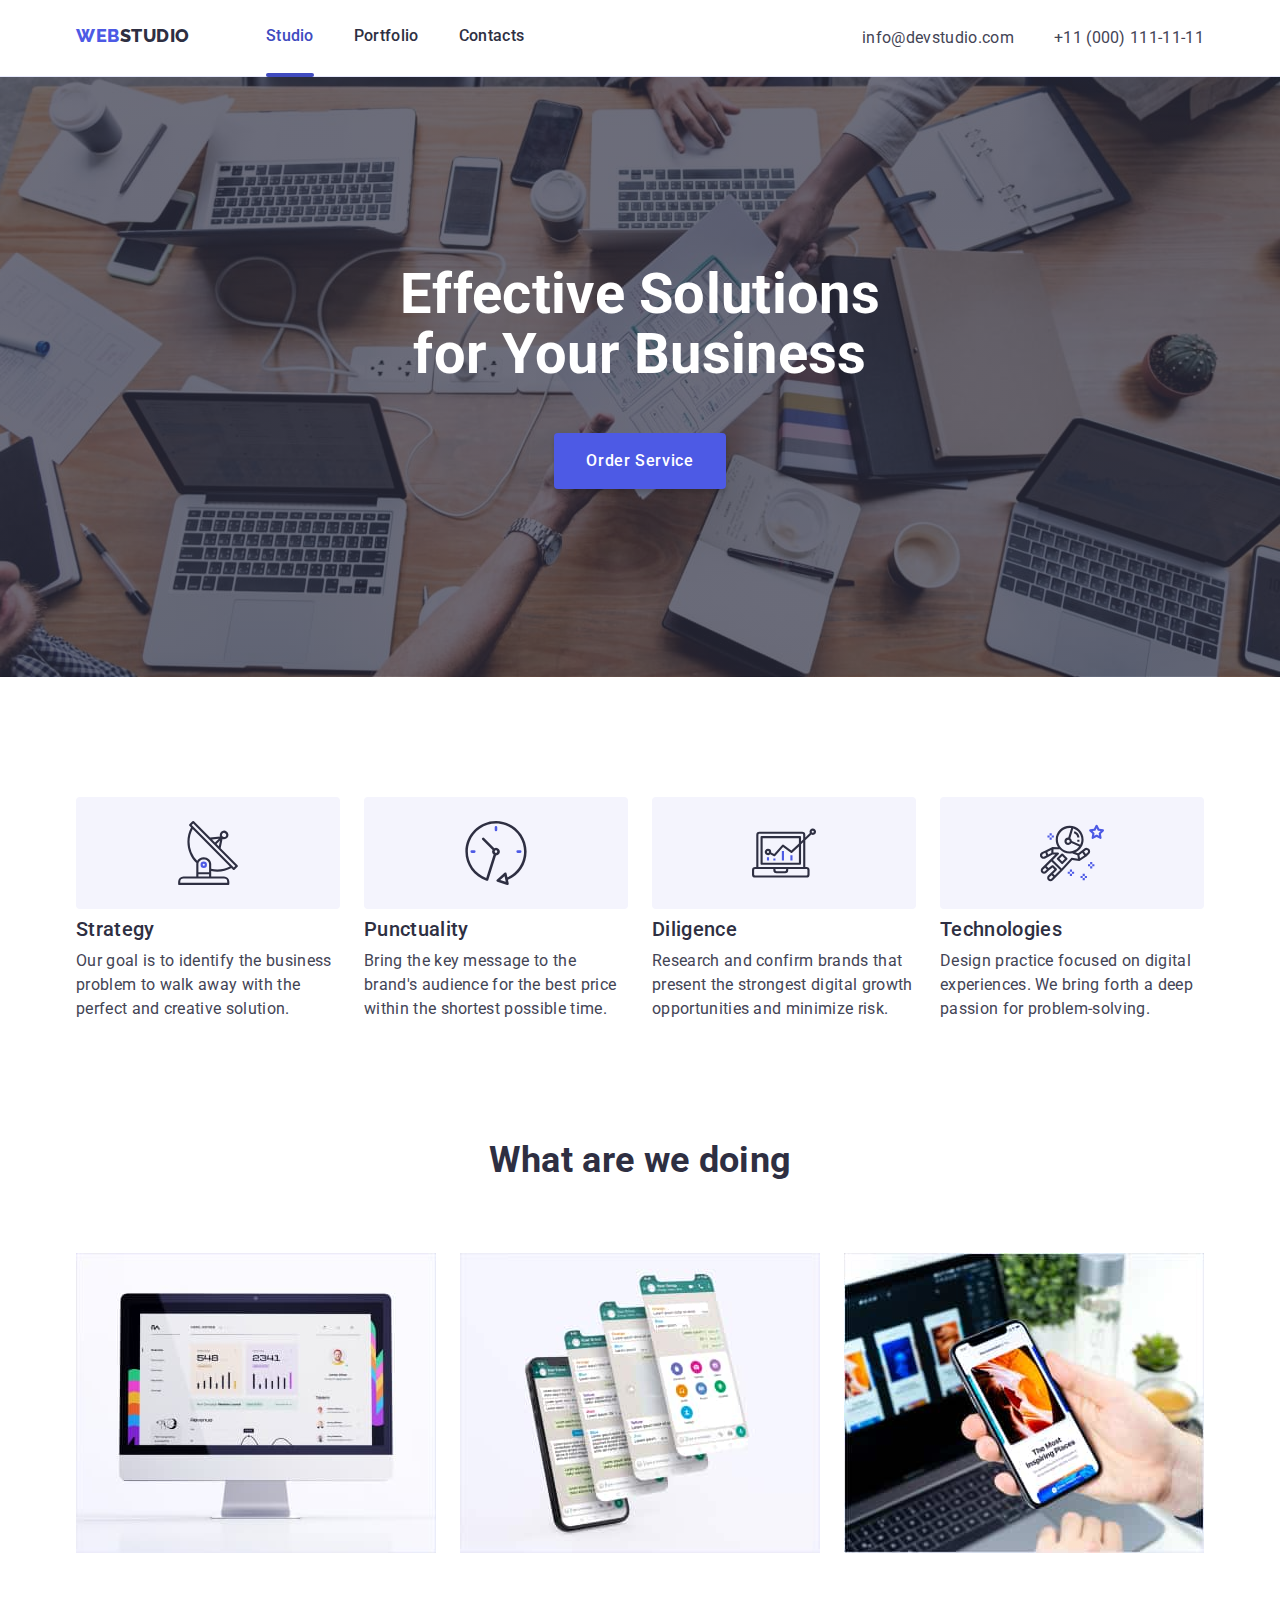
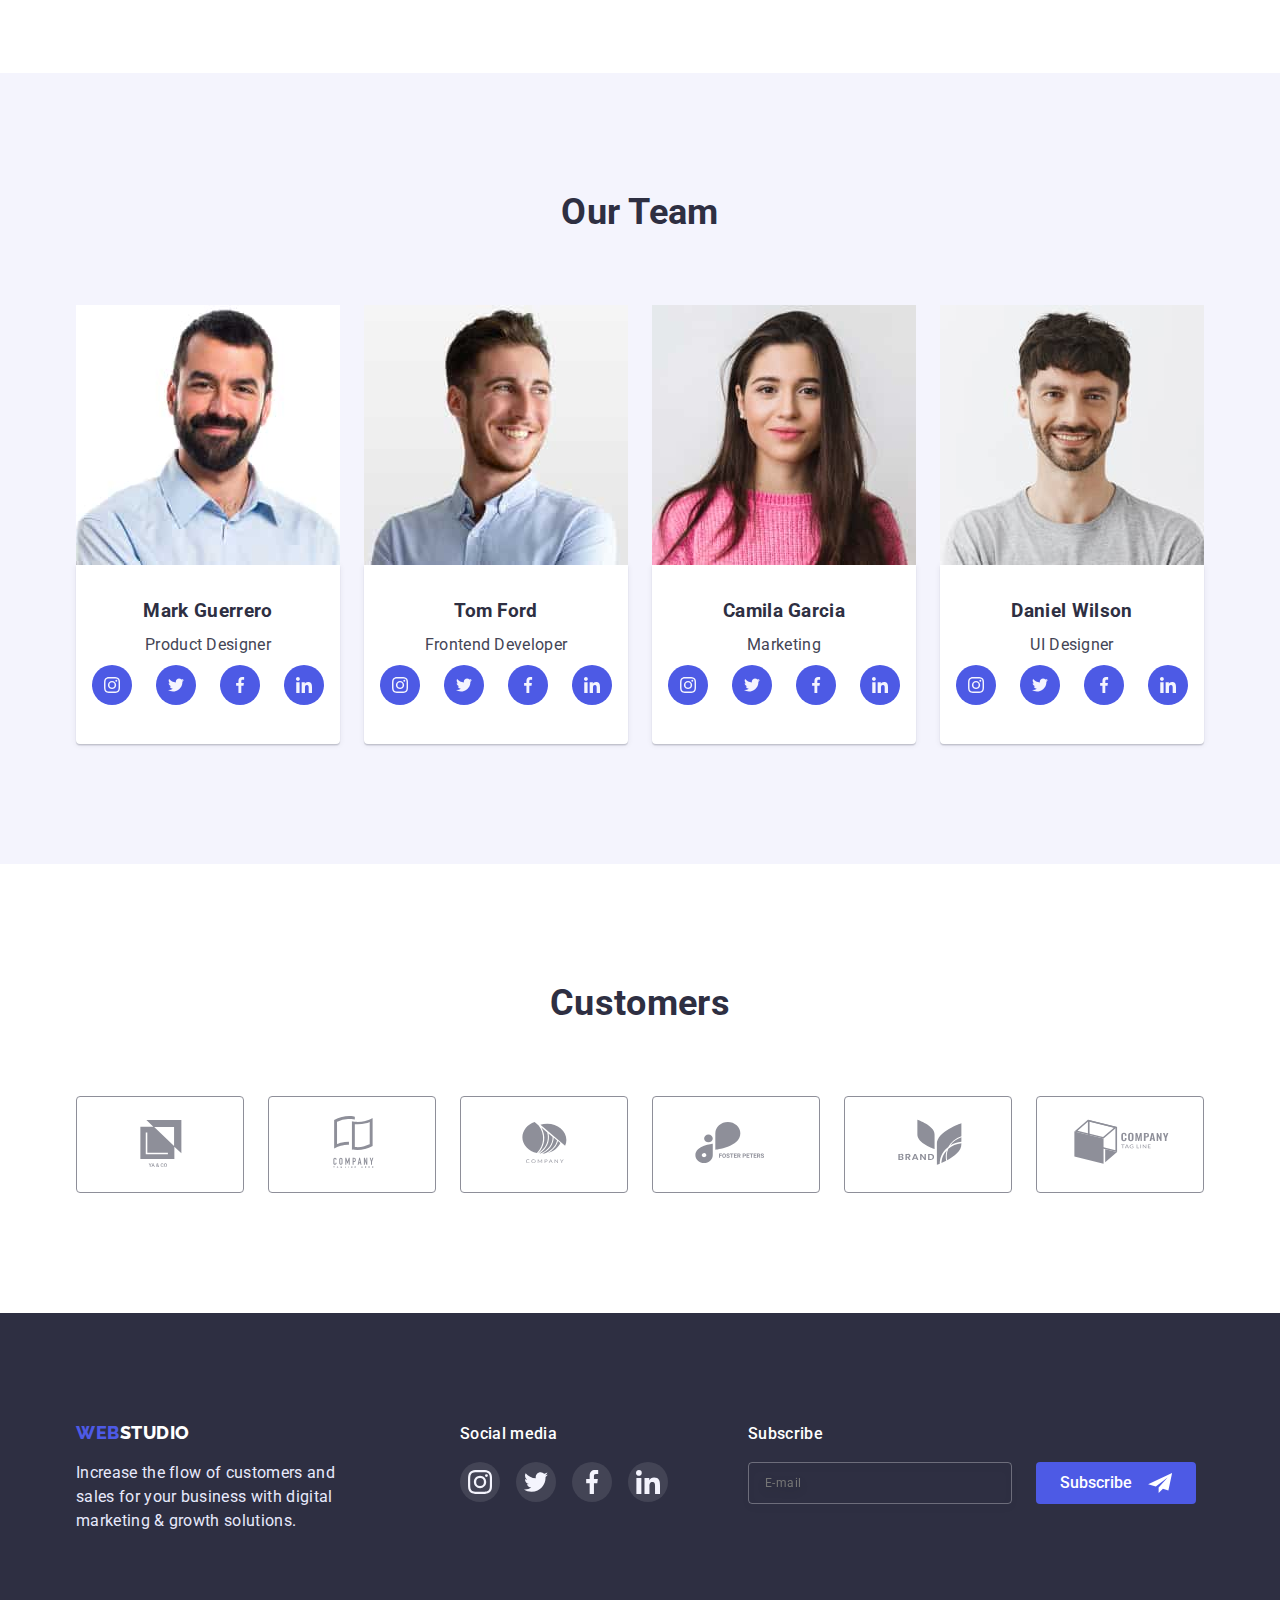
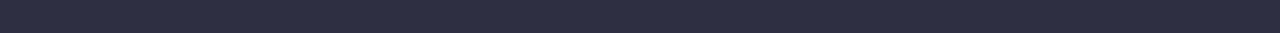
==== commit 6df78bd8: "fixed" ====
--- a/index.html
+++ b/index.html
@@ -422,58 +422,70 @@
         </div>
       </div>
     </footer>
-    <!-- <div class="backdrop is-hidden" data-modal> -->
-    <div class="modal">
-      <button type="button" class="modal-close" data-modal-close>
-        <svg class="modal-close-icon">
-          <use href="./images/icons.svg#close"></use>
-        </svg>
-      </button>
-      <p class="modal-title">
-        <b>Leave your contacts and we will call you back</b>
-      </p>
-      <form class="modal-form">
-        <label class="modal-form-field">
-          <span class="modal-form-label">Name</span>
-          <input class="modal-form-input" type="text" name="user_name" />
-          <svg class="modal-input-icon" width="18" height="18">
-            <use href="./images/icons.svg#icon-person"></use>
+    <div class="backdrop is-hidden" data-modal>
+      <div class="modal">
+        <button type="button" class="modal-close" data-modal-close>
+          <svg class="modal-close-icon">
+            <use href="./images/icons.svg#close"></use>
           </svg>
-        </label>
-        <label class="modal-form-field">
-          <span class="modal-form-label">Phone</span>
-          <input class="modal-form-input" type="tel" name="user_phone" />
-          <svg class="modal-input-icon" width="18" height="24">
-            <use href="./images/icons.svg#icon-phone"></use>
-          </svg>
-        </label>
-        <label class="modal-form-field">
-          <span class="modal-form-label">Email</span>
-          <input class="modal-form-input" type="email" name="user_email" />
-          <svg class="modal-input-icon" width="18" height="24">
-            <use href="./images/icons.svg#icon-email"></use>
-          </svg>
-        </label>
-        <label class="modal-form-field">
-          <span class="modal-form-label">Comment</span>
-          <textarea
-            class="modal-form-input modal-form-comment"
-            name="modal_commen"
-            placeholder="Text input"
-          ></textarea>
-        </label>
-        <label class="modal-form-label-checkbox">
-          <input class="modal-form-checkbox" type="checkbox" name="policy" />
-          <span class="checkbox-icon"></span>
-          <span class="privacy-text">
-            I accept the terms and conditions of the
-            <a class="privacy-link">Privacy Policy</a>
-          </span>
-        </label>
-        <button type="submit">Send</button>
-      </form>
+        </button>
+        <b class="modal-title">Leave your contacts and we will call you back</b>
+        <form class="modal-form">
+          <label class="modal-form-field">
+            <span class="modal-form-label">Name</span>
+            <span class="modal-form-wrapper">
+              <input class="modal-form-input" type="text" name="user_name" />
+              <svg class="modal-input-icon" width="18" height="18">
+                <use href="./images/icons.svg#icon-person"></use>
+              </svg>
+            </span>
+          </label>
+          <label class="modal-form-field">
+            <span class="modal-form-label">Phone</span>
+            <span class="modal-form-wrapper">
+              <input class="modal-form-input" type="tel" name="user_phone" />
+              <svg class="modal-input-icon" width="18" height="24">
+                <use href="./images/icons.svg#icon-phone"></use>
+              </svg>
+            </span>
+          </label>
+          <label class="modal-form-field">
+            <span class="modal-form-label">Email</span>
+            <span class="modal-form-wrapper">
+              <input class="modal-form-input" type="email" name="user_email" />
+              <svg class="modal-input-icon" width="18" height="24">
+                <use href="./images/icons.svg#icon-email"></use>
+              </svg>
+            </span>
+          </label>
+          <label class="modal-form-field">
+            <span class="modal-form-label">Comment</span>
+            <textarea
+              class="modal-form-input modal-form-comment"
+              name="modal_commen"
+              placeholder="Text input"
+            ></textarea>
+          </label>
+          <label class="modal-form-label-checkbox">
+            <input
+              class="modal-form-checkbox visually-hidden"
+              type="checkbox"
+              name="policy"
+            />
+            <span class="checkbox-wrapper">
+              <svg class="checkbox-icon" width="16" height="16">
+                <use href="./images/icons.svg#icon-checkbox"></use>
+              </svg>
+            </span>
+            <span class="privacy-text">
+              I accept the terms and conditions of the
+              <a class="privacy-link">Privacy Policy</a>
+            </span>
+          </label>
+          <button type="submit">Send</button>
+        </form>
+      </div>
     </div>
-    <!-- </div> -->
 
     <script src="./js/modal.js"></script>
   </body>
--- a/css/styles.css
+++ b/css/styles.css
@@ -505,9 +505,13 @@
 
   background-color: transparent;
   letter-spacing: 0.04em;
-  color: rgba(255, 255, 255, 0.6);
+  color: #ffffff;
   font-size: 12px;
   line-height: 2;
+}
+
+.subscription-form-input:placeholder-shown {
+  color: rgba(255, 255, 255, 0.6);
 }
 
 .subscription-form-btn {
@@ -593,24 +597,41 @@
   align-items: center;
 
   background: #e7e9fc;
+
+  transition: border var(--main-trans-dur) var(--main-trans-time-func),
+    background-color var(--main-trans-dur) var(--main-trans-time-func);
+}
+
+.modal-close:hover,
+.modal-close:focus {
+  border: 1px solid var(--main-hover-color);
+  background-color: var(--main-hover-color);
+}
+
+.modal-close:hover .modal-close-icon,
+.modal-close:focus .modal-close-icon {
+  fill: var(--white-color);
 }
 
 .modal-close-icon {
   width: 8px;
   height: 8px;
+
+  transition: fill var(--main-trans-dur) var(--main-trans-time-func);
 }
 
 .modal-title {
-  margin-bottom: 34px;
+  display: block;
+  margin-bottom: 16px;
 
   text-align: center;
   font-weight: 500;
+  color: var(--title-text-color);
 }
 
 .modal-form-field {
-  position: relative;
-  display: block;
-  margin-bottom: 26px;
+  display: block;
+  margin-bottom: 8px;
 }
 
 .modal-form-field:nth-child(4) {
@@ -618,8 +639,7 @@
 }
 
 .modal-form-label {
-  position: absolute;
-  bottom: calc(100% + 4px);
+  margin-bottom: 4px;
 
   font-size: 12px;
   line-height: 1.16;
@@ -627,21 +647,26 @@
   color: #8e8f99;
 }
 
+.modal-form-wrapper {
+  position: relative;
+  display: block;
+}
+
 .modal-form-input {
   display: block;
   width: 100%;
   height: 40px;
-  margin-bottom: 8px;
-  padding: 11px 0 11px 38px;
+  padding-left: 38px;
   border: 1px solid rgba(33, 33, 33, 0.2);
   border-radius: 4px;
 
-  font-size: 12px;
-  line-height: 1.16;
-  letter-spacing: 0.04;
-}
-
-.modal-form-field:focus-within > .modal-form-input {
+  font-size: 18px;
+
+  transition: border var(--main-trans-dur) var(--main-trans-time-func);
+}
+
+.modal-form-field:focus-within .modal-form-input {
+  outline: none;
   border: 1px solid var(--accent-color);
 }
 
@@ -654,12 +679,18 @@
   top: 50%;
   transform: translateY(-50%);
   left: 16px;
+
+  transition: fill var(--main-trans-dur) var(--main-trans-time-func);
 }
 
 .modal-form-comment {
   resize: none;
   height: 120px;
-  padding: 8px 0 8px 16px;
+  padding: 8px 16px 8px 16px;
+
+  font-size: 12px;
+  line-height: 1.16;
+  letter-spacing: 0.04;
 }
 
 .modal-form-comment::placeholder {
@@ -672,8 +703,9 @@
   align-items: center;
 }
 
-.checkbox-icon {
+.checkbox-wrapper {
   display: inline-block;
+  position: relative;
   margin-right: 8px;
   width: 16px;
   height: 16px;
@@ -681,21 +713,28 @@
 
   border: 1.25px solid var(--title-text-color);
   border-radius: 2px;
-}
-
-.modal-form-checkbox {
-  appearance: none;
+  cursor: pointer;
+  opacity: 1;
+
+  transition: border var(--main-trans-dur) var(--main-trans-time-func);
+}
+
+.checkbox-icon {
+  opacity: 0;
   position: absolute;
-  top: 0;
-  left: 0;
-}
-
-.modal-form-checkbox:checked + .checkbox-icon {
-  background-image: url(../images/checkbox.svg);
-  background-repeat: no-repeat;
-  background-position: center;
-  background-size: cover;
+  transition: opacity var(--main-trans-dur) var(--main-trans-time-func);
+}
+
+/* .modal-form-checkbox:focus + .checkbox-wrapper {
+  outline: 1px solid var(--accent-color);
+} */
+
+.modal-form-checkbox:checked + .checkbox-wrapper {
   border: none;
+}
+
+.modal-form-checkbox:checked + .checkbox-wrapper .checkbox-icon {
+  opacity: 1;
 }
 
 .privacy-text {
@@ -713,6 +752,24 @@
 
 .modal-form button {
   display: block;
+  min-width: 170px;
+  padding: 16px 32px;
+  border: none;
+  margin: 0 auto;
+
+  font-weight: 500;
+  letter-spacing: 0.04em;
+  background: #4d5ae5;
+  color: var(--white-color);
+  box-shadow: 0px 4px 4px rgba(0, 0, 0, 0.15);
+  border-radius: 4px;
+
+  transition: background-color var(--main-trans-dur) var(--main-trans-time-func);
+}
+
+.modal-form button:hover,
+.modal-form button:focus {
+  background-color: var(--main-hover-color);
 }
 
 /* portfolio.html */
